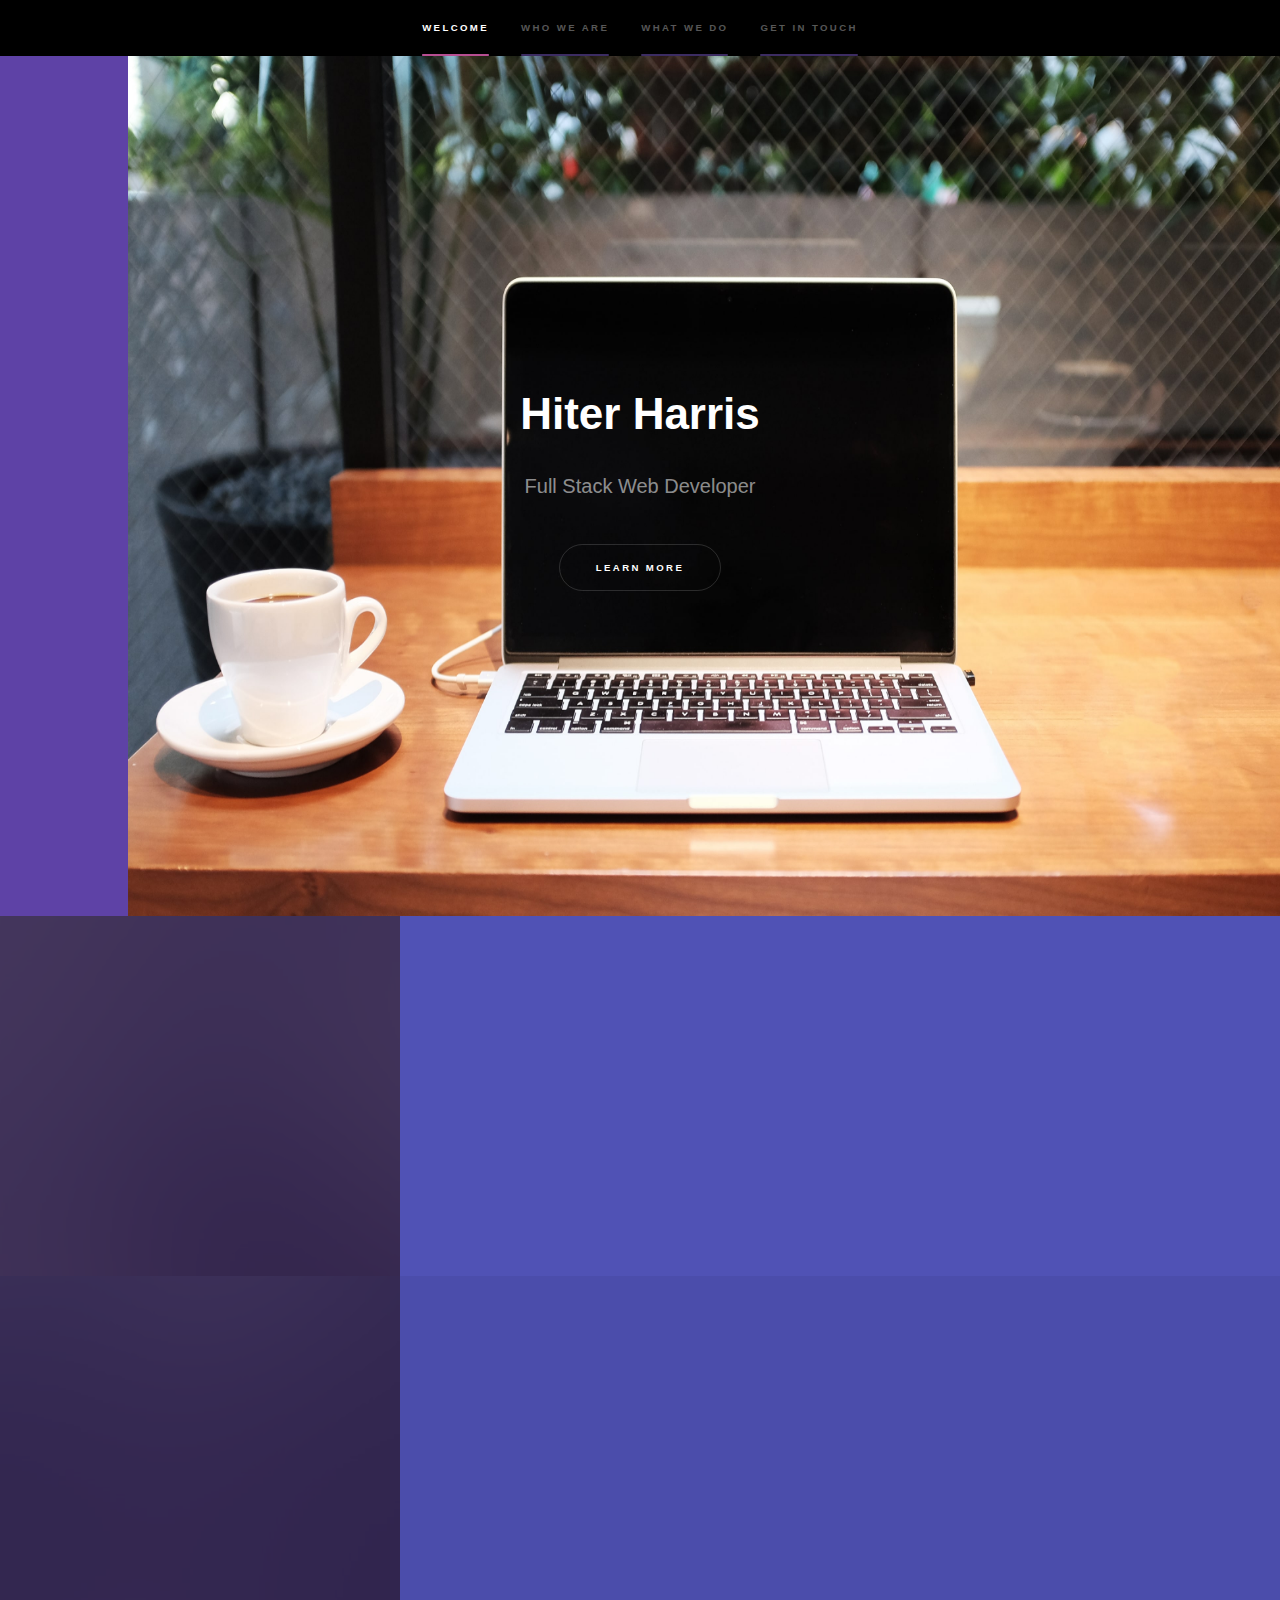
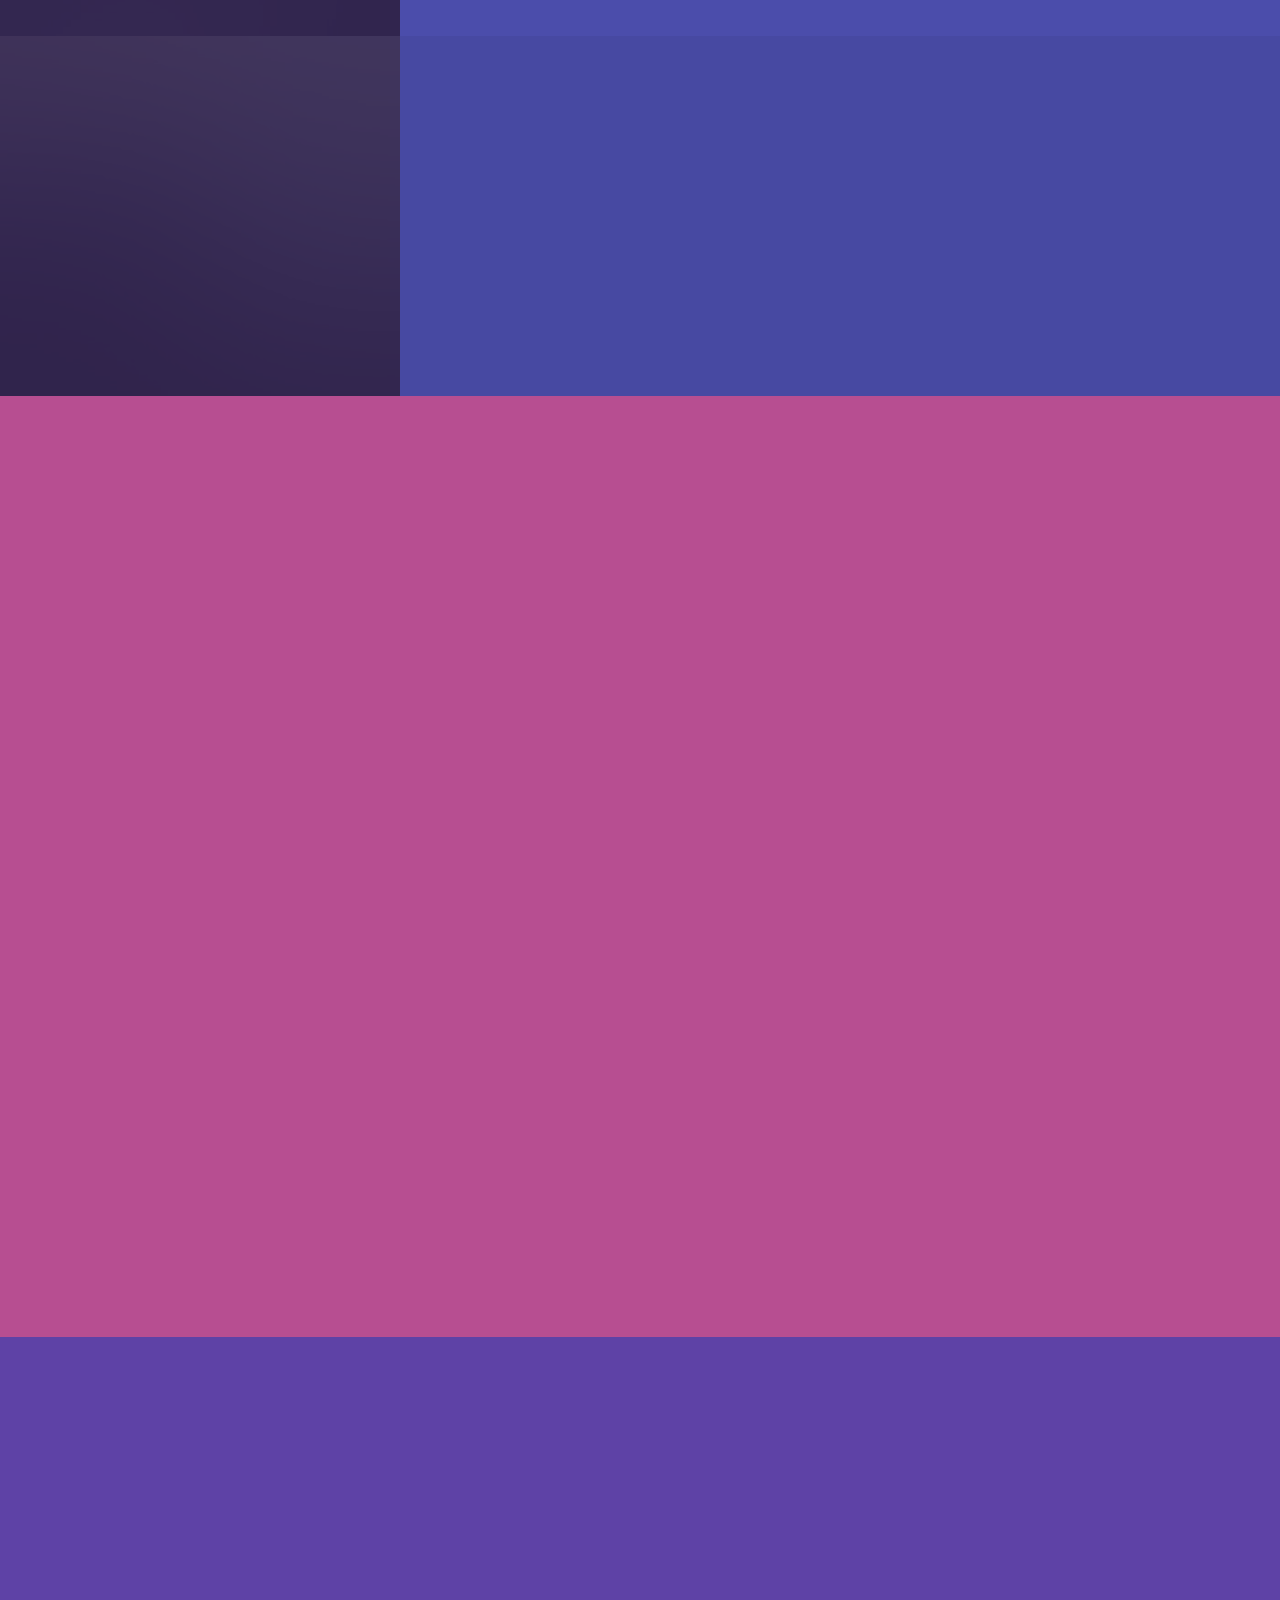
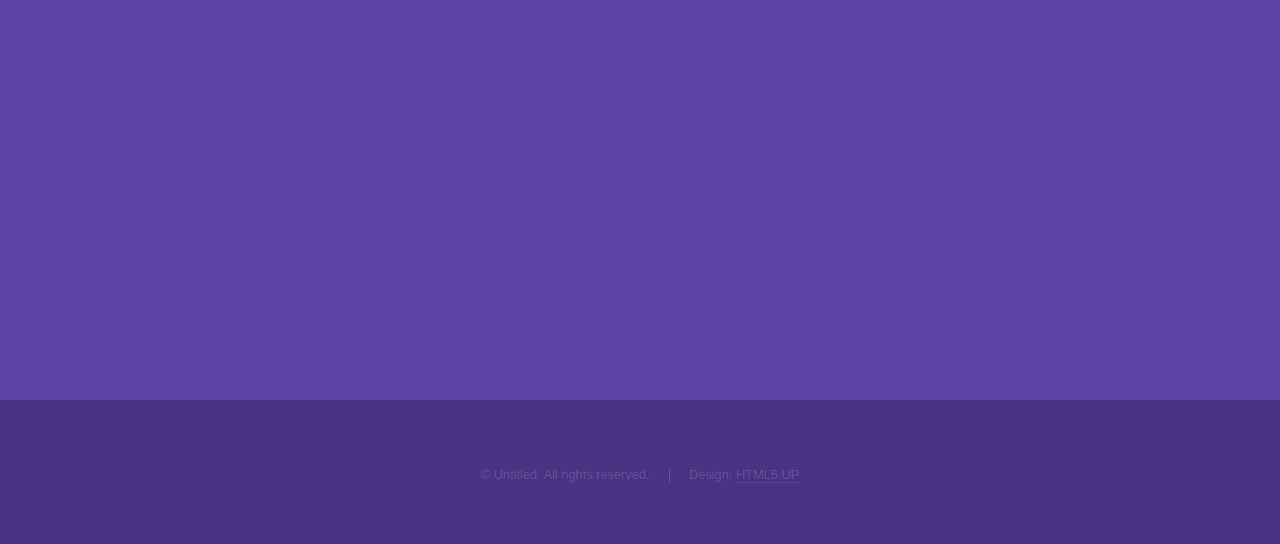
==== index.html @ fd7febf9 "hero section" ====
<!DOCTYPE HTML>
<html>
	<head>
		<title>Hiter Harris | Full Stack Developer</title>
		<meta charset="utf-8" />
		<meta name="viewport" content="width=device-width, initial-scale=1, user-scalable=no" />
		<link rel="stylesheet" href="assets/css/main.css" />
		<noscript><link rel="stylesheet" href="assets/css/noscript.css" /></noscript>
	</head>
	<body class="is-preload">

		<!-- Sidebar -->
			<section id="sidebar">
				<div class="inner">
					<nav>
						<ul>
							<li><a href="#intro">Welcome</a></li>
							<li><a href="#one">Who we are</a></li>
							<li><a href="#two">What we do</a></li>
							<li><a href="#three">Get in touch</a></li>
						</ul>
					</nav>
				</div>
			</section>

		<!-- Wrapper -->
			<div id="wrapper">

				<!-- Intro -->
					<section id="intro" class="wrapper style1 fullscreen fade-up">
						<div class="inner">
							<h1>Hiter Harris</h1>
							<p>Full Stack Web Developer</p>
							<ul class="actions">
								<li><a href="#one" class="button scrolly">Learn more</a></li>
							</ul>
						</div>
					</section>

				<!-- One -->
					<section id="one" class="wrapper style2 spotlights">
						<section>
							<a href="#" class="image"><img src="images/pic01.jpg" alt="" data-position="center center" /></a>
							<div class="content">
								<div class="inner">
									<h2>Sed ipsum dolor</h2>
									<p>Phasellus convallis elit id ullamcorper pulvinar. Duis aliquam turpis mauris, eu ultricies erat malesuada quis. Aliquam dapibus.</p>
									<ul class="actions">
										<li><a href="generic.html" class="button">Learn more</a></li>
									</ul>
								</div>
							</div>
						</section>
						<section>
							<a href="#" class="image"><img src="images/pic02.jpg" alt="" data-position="top center" /></a>
							<div class="content">
								<div class="inner">
									<h2>Feugiat consequat</h2>
									<p>Phasellus convallis elit id ullamcorper pulvinar. Duis aliquam turpis mauris, eu ultricies erat malesuada quis. Aliquam dapibus.</p>
									<ul class="actions">
										<li><a href="generic.html" class="button">Learn more</a></li>
									</ul>
								</div>
							</div>
						</section>
						<section>
							<a href="#" class="image"><img src="images/pic03.jpg" alt="" data-position="25% 25%" /></a>
							<div class="content">
								<div class="inner">
									<h2>Ultricies aliquam</h2>
									<p>Phasellus convallis elit id ullamcorper pulvinar. Duis aliquam turpis mauris, eu ultricies erat malesuada quis. Aliquam dapibus.</p>
									<ul class="actions">
										<li><a href="generic.html" class="button">Learn more</a></li>
									</ul>
								</div>
							</div>
						</section>
					</section>

				<!-- Two -->
					<section id="two" class="wrapper style3 fade-up">
						<div class="inner">
							<h2>What we do</h2>
							<p>Phasellus convallis elit id ullamcorper pulvinar. Duis aliquam turpis mauris, eu ultricies erat malesuada quis. Aliquam dapibus, lacus eget hendrerit bibendum, urna est aliquam sem, sit amet imperdiet est velit quis lorem.</p>
							<div class="features">
								<section>
									<span class="icon solid major fa-code"></span>
									<h3>Lorem ipsum amet</h3>
									<p>Phasellus convallis elit id ullam corper amet et pulvinar. Duis aliquam turpis mauris, sed ultricies erat dapibus.</p>
								</section>
								<section>
									<span class="icon solid major fa-lock"></span>
									<h3>Aliquam sed nullam</h3>
									<p>Phasellus convallis elit id ullam corper amet et pulvinar. Duis aliquam turpis mauris, sed ultricies erat dapibus.</p>
								</section>
								<section>
									<span class="icon solid major fa-cog"></span>
									<h3>Sed erat ullam corper</h3>
									<p>Phasellus convallis elit id ullam corper amet et pulvinar. Duis aliquam turpis mauris, sed ultricies erat dapibus.</p>
								</section>
								<section>
									<span class="icon solid major fa-desktop"></span>
									<h3>Veroeros quis lorem</h3>
									<p>Phasellus convallis elit id ullam corper amet et pulvinar. Duis aliquam turpis mauris, sed ultricies erat dapibus.</p>
								</section>
								<section>
									<span class="icon solid major fa-link"></span>
									<h3>Urna quis bibendum</h3>
									<p>Phasellus convallis elit id ullam corper amet et pulvinar. Duis aliquam turpis mauris, sed ultricies erat dapibus.</p>
								</section>
								<section>
									<span class="icon major fa-gem"></span>
									<h3>Aliquam urna dapibus</h3>
									<p>Phasellus convallis elit id ullam corper amet et pulvinar. Duis aliquam turpis mauris, sed ultricies erat dapibus.</p>
								</section>
							</div>
							<ul class="actions">
								<li><a href="generic.html" class="button">Learn more</a></li>
							</ul>
						</div>
					</section>

				<!-- Three -->
					<section id="three" class="wrapper style1 fade-up">
						<div class="inner">
							<h2>Get in touch</h2>
							<p>Phasellus convallis elit id ullamcorper pulvinar. Duis aliquam turpis mauris, eu ultricies erat malesuada quis. Aliquam dapibus, lacus eget hendrerit bibendum, urna est aliquam sem, sit amet imperdiet est velit quis lorem.</p>
							<div class="split style1">
								<section>
									<form method="post" action="#">
										<div class="fields">
											<div class="field half">
												<label for="name">Name</label>
												<input type="text" name="name" id="name" />
											</div>
											<div class="field half">
												<label for="email">Email</label>
												<input type="text" name="email" id="email" />
											</div>
											<div class="field">
												<label for="message">Message</label>
												<textarea name="message" id="message" rows="5"></textarea>
											</div>
										</div>
										<ul class="actions">
											<li><a href="" class="button submit">Send Message</a></li>
										</ul>
									</form>
								</section>
								<section>
									<ul class="contact">
										<li>
											<h3>Address</h3>
											<span>12345 Somewhere Road #654<br />
											Nashville, TN 00000-0000<br />
											USA</span>
										</li>
										<li>
											<h3>Email</h3>
											<a href="#">user@untitled.tld</a>
										</li>
										<li>
											<h3>Phone</h3>
											<span>(000) 000-0000</span>
										</li>
										<li>
											<h3>Social</h3>
											<ul class="icons">
												<li><a href="#" class="icon brands fa-twitter"><span class="label">Twitter</span></a></li>
												<li><a href="#" class="icon brands fa-facebook-f"><span class="label">Facebook</span></a></li>
												<li><a href="#" class="icon brands fa-github"><span class="label">GitHub</span></a></li>
												<li><a href="#" class="icon brands fa-instagram"><span class="label">Instagram</span></a></li>
												<li><a href="#" class="icon brands fa-linkedin-in"><span class="label">LinkedIn</span></a></li>
											</ul>
										</li>
									</ul>
								</section>
							</div>
						</div>
					</section>

			</div>

		<!-- Footer -->
			<footer id="footer" class="wrapper style1-alt">
				<div class="inner">
					<ul class="menu">
						<li>&copy; Untitled. All rights reserved.</li><li>Design: <a href="http://html5up.net">HTML5 UP</a></li>
					</ul>
				</div>
			</footer>

		<!-- Scripts -->
			<script src="assets/js/jquery.min.js"></script>
			<script src="assets/js/jquery.scrollex.min.js"></script>
			<script src="assets/js/jquery.scrolly.min.js"></script>
			<script src="assets/js/browser.min.js"></script>
			<script src="assets/js/breakpoints.min.js"></script>
			<script src="assets/js/util.js"></script>
			<script src="assets/js/main.js"></script>

	</body>
</html>
---- assets/css/main.css ----
@charset "UTF-8";
@import 'fontawesome-all.min.css';
html, body, div, span, applet, object,
iframe, h1, h2, h3, h4, h5, h6, p, blockquote,
pre, a, abbr, acronym, address, big, cite,
code, del, dfn, em, img, ins, kbd, q, s, samp,
small, strike, strong, sub, sup, tt, var, b,
u, i, center, dl, dt, dd, ol, ul, li, fieldset,
form, label, legend, table, caption, tbody,
tfoot, thead, tr, th, td, article, aside,
canvas, details, embed, figure, figcaption,
footer, header, hgroup, menu, nav, output, ruby,
section, summary, time, mark, audio, video {
  margin: 0;
  padding: 0;
  border: 0;
  font-size: 100%;
  font: inherit;
  vertical-align: baseline;
}

article, aside, details, figcaption, figure,
footer, header, hgroup, menu, nav, section {
  display: block;
}

body {
  line-height: 1;
}

ol, ul {
  list-style: none;
}

blockquote, q {
  quotes: none;
}
blockquote:before, blockquote:after, q:before, q:after {
  content: "";
  content: none;
}

table {
  border-collapse: collapse;
  border-spacing: 0;
}

body {
  -webkit-text-size-adjust: none;
}

mark {
  background-color: transparent;
  color: inherit;
}

input::-moz-focus-inner {
  border: 0;
  padding: 0;
}

input, select, textarea {
  -moz-appearance: none;
  -webkit-appearance: none;
  -ms-appearance: none;
  appearance: none;
}

/* Basic */
@-ms-viewport {
  width: device-width;
}
body {
  -ms-overflow-style: scrollbar;
}

@media screen and (max-width: 480px) {
  html, body {
    min-width: 320px;
  }
}
html {
  box-sizing: border-box;
}

*, *:before, *:after {
  box-sizing: inherit;
}

body {
  background: #312450;
}
body.is-preload *, body.is-preload *:before, body.is-preload *:after {
  -moz-animation: none !important;
  -webkit-animation: none !important;
  -ms-animation: none !important;
  animation: none !important;
  -moz-transition: none !important;
  -webkit-transition: none !important;
  -ms-transition: none !important;
  transition: none !important;
}

/* Type */
body, input, select, textarea {
  color: rgba(255, 255, 255, 0.55);
  font-family: Arial, Helvetica, sans-serif;
  font-size: 16.5pt;
  font-weight: normal;
  line-height: 1.75;
}
@media screen and (max-width: 1680px) {
  body, input, select, textarea {
    font-size: 13pt;
  }
}
@media screen and (max-width: 1280px) {
  body, input, select, textarea {
    font-size: 12pt;
  }
}
@media screen and (max-width: 360px) {
  body, input, select, textarea {
    font-size: 11pt;
  }
}

a {
  -moz-transition: color 0.2s ease, border-bottom-color 0.2s ease;
  -webkit-transition: color 0.2s ease, border-bottom-color 0.2s ease;
  -ms-transition: color 0.2s ease, border-bottom-color 0.2s ease;
  transition: color 0.2s ease, border-bottom-color 0.2s ease;
  border-bottom: dotted 1px rgba(255, 255, 255, 0.35);
  color: inherit;
  text-decoration: none;
}
a:hover {
  border-bottom-color: transparent;
  color: #ffffff;
}

strong, b {
  color: #ffffff;
  font-weight: bold;
}

em, i {
  font-style: italic;
}

p {
  margin: 0 0 2em 0;
}

h1, h2, h3, h4, h5, h6 {
  color: #ffffff;
  font-weight: bold;
  line-height: 1.5;
  margin: 0 0 0.5em 0;
}
h1 a, h2 a, h3 a, h4 a, h5 a, h6 a {
  color: inherit;
  text-decoration: none;
}

h1 {
  font-size: 2.75em;
}
h1.major {
  margin: 0 0 1.3em 0;
  position: relative;
  padding-bottom: 0.35em;
}
h1.major:after {
  background-image: -moz-linear-gradient(to right, #5e42a6, #b74e91);
  background-image: -webkit-linear-gradient(to right, #5e42a6, #b74e91);
  background-image: -ms-linear-gradient(to right, #5e42a6, #b74e91);
  background-image: linear-gradient(to right, #5e42a6, #b74e91);
  -moz-transition: max-width 0.2s ease;
  -webkit-transition: max-width 0.2s ease;
  -ms-transition: max-width 0.2s ease;
  transition: max-width 0.2s ease;
  border-radius: 0.2em;
  bottom: 0;
  content: "";
  height: 0.05em;
  position: absolute;
  right: 0;
  width: 100%;
}

h2 {
  font-size: 1.75em;
}

h3 {
  font-size: 1.1em;
}

h4 {
  font-size: 1em;
}

h5 {
  font-size: 0.8em;
}

h6 {
  font-size: 0.6em;
}

@media screen and (max-width: 736px) {
  h1 {
    font-size: 2em;
  }

  h2 {
    font-size: 1.25em;
  }

  h3 {
    font-size: 1em;
  }

  h4 {
    font-size: 0.8em;
  }

  h5 {
    font-size: 0.6em;
  }

  h6 {
    font-size: 0.6em;
  }
}
sub {
  font-size: 0.8em;
  position: relative;
  top: 0.5em;
}

sup {
  font-size: 0.8em;
  position: relative;
  top: -0.5em;
}

blockquote {
  border-left: solid 4px rgba(255, 255, 255, 0.15);
  font-style: italic;
  margin: 0 0 2em 0;
  padding: 0.5em 0 0.5em 2em;
}

code {
  background: rgba(255, 255, 255, 0.05);
  border-radius: 0.25em;
  border: solid 1px rgba(255, 255, 255, 0.15);
  font-family: "Courier New", monospace;
  font-size: 0.9em;
  margin: 0 0.25em;
  padding: 0.25em 0.65em;
}

pre {
  -webkit-overflow-scrolling: touch;
  font-family: "Courier New", monospace;
  font-size: 0.9em;
  margin: 0 0 2em 0;
}
pre code {
  display: block;
  line-height: 1.75em;
  padding: 1em 1.5em;
  overflow-x: auto;
}

hr {
  border: 0;
  border-bottom: solid 1px rgba(255, 255, 255, 0.15);
  margin: 2em 0;
}
hr.major {
  margin: 3em 0;
}

.align-left {
  text-align: left;
}

.align-center {
  text-align: center;
}

.align-right {
  text-align: right;
}

/* Row */
.row {
  display: flex;
  flex-wrap: wrap;
  box-sizing: border-box;
  align-items: stretch;
}
.row > * {
  box-sizing: border-box;
}
.row.gtr-uniform > * > :last-child {
  margin-bottom: 0;
}
.row.aln-left {
  justify-content: flex-start;
}
.row.aln-center {
  justify-content: center;
}
.row.aln-right {
  justify-content: flex-end;
}
.row.aln-top {
  align-items: flex-start;
}
.row.aln-middle {
  align-items: center;
}
.row.aln-bottom {
  align-items: flex-end;
}
.row > .imp {
  order: -1;
}
.row > .col-1 {
  width: 8.3333333333%;
}
.row > .off-1 {
  margin-left: 8.3333333333%;
}
.row > .col-2 {
  width: 16.6666666667%;
}
.row > .off-2 {
  margin-left: 16.6666666667%;
}
.row > .col-3 {
  width: 25%;
}
.row > .off-3 {
  margin-left: 25%;
}
.row > .col-4 {
  width: 33.3333333333%;
}
.row > .off-4 {
  margin-left: 33.3333333333%;
}
.row > .col-5 {
  width: 41.6666666667%;
}
.row > .off-5 {
  margin-left: 41.6666666667%;
}
.row > .col-6 {
  width: 50%;
}
.row > .off-6 {
  margin-left: 50%;
}
.row > .col-7 {
  width: 58.3333333333%;
}
.row > .off-7 {
  margin-left: 58.3333333333%;
}
.row > .col-8 {
  width: 66.6666666667%;
}
.row > .off-8 {
  margin-left: 66.6666666667%;
}
.row > .col-9 {
  width: 75%;
}
.row > .off-9 {
  margin-left: 75%;
}
.row > .col-10 {
  width: 83.3333333333%;
}
.row > .off-10 {
  margin-left: 83.3333333333%;
}
.row > .col-11 {
  width: 91.6666666667%;
}
.row > .off-11 {
  margin-left: 91.6666666667%;
}
.row > .col-12 {
  width: 100%;
}
.row > .off-12 {
  margin-left: 100%;
}
.row.gtr-0 {
  margin-top: 0;
  margin-left: 0em;
}
.row.gtr-0 > * {
  padding: 0 0 0 0em;
}
.row.gtr-0.gtr-uniform {
  margin-top: 0em;
}
.row.gtr-0.gtr-uniform > * {
  padding-top: 0em;
}
.row.gtr-25 {
  margin-top: 0;
  margin-left: -0.375em;
}
.row.gtr-25 > * {
  padding: 0 0 0 0.375em;
}
.row.gtr-25.gtr-uniform {
  margin-top: -0.375em;
}
.row.gtr-25.gtr-uniform > * {
  padding-top: 0.375em;
}
.row.gtr-50 {
  margin-top: 0;
  margin-left: -0.75em;
}
.row.gtr-50 > * {
  padding: 0 0 0 0.75em;
}
.row.gtr-50.gtr-uniform {
  margin-top: -0.75em;
}
.row.gtr-50.gtr-uniform > * {
  padding-top: 0.75em;
}
.row {
  margin-top: 0;
  margin-left: -1.5em;
}
.row > * {
  padding: 0 0 0 1.5em;
}
.row.gtr-uniform {
  margin-top: -1.5em;
}
.row.gtr-uniform > * {
  padding-top: 1.5em;
}
.row.gtr-150 {
  margin-top: 0;
  margin-left: -2.25em;
}
.row.gtr-150 > * {
  padding: 0 0 0 2.25em;
}
.row.gtr-150.gtr-uniform {
  margin-top: -2.25em;
}
.row.gtr-150.gtr-uniform > * {
  padding-top: 2.25em;
}
.row.gtr-200 {
  margin-top: 0;
  margin-left: -3em;
}
.row.gtr-200 > * {
  padding: 0 0 0 3em;
}
.row.gtr-200.gtr-uniform {
  margin-top: -3em;
}
.row.gtr-200.gtr-uniform > * {
  padding-top: 3em;
}
@media screen and (max-width: 1680px) {
  .row {
    display: flex;
    flex-wrap: wrap;
    box-sizing: border-box;
    align-items: stretch;
  }
  .row > * {
    box-sizing: border-box;
  }
  .row.gtr-uniform > * > :last-child {
    margin-bottom: 0;
  }
  .row.aln-left {
    justify-content: flex-start;
  }
  .row.aln-center {
    justify-content: center;
  }
  .row.aln-right {
    justify-content: flex-end;
  }
  .row.aln-top {
    align-items: flex-start;
  }
  .row.aln-middle {
    align-items: center;
  }
  .row.aln-bottom {
    align-items: flex-end;
  }
  .row > .imp-xlarge {
    order: -1;
  }
  .row > .col-1-xlarge {
    width: 8.3333333333%;
  }
  .row > .off-1-xlarge {
    margin-left: 8.3333333333%;
  }
  .row > .col-2-xlarge {
    width: 16.6666666667%;
  }
  .row > .off-2-xlarge {
    margin-left: 16.6666666667%;
  }
  .row > .col-3-xlarge {
    width: 25%;
  }
  .row > .off-3-xlarge {
    margin-left: 25%;
  }
  .row > .col-4-xlarge {
    width: 33.3333333333%;
  }
  .row > .off-4-xlarge {
    margin-left: 33.3333333333%;
  }
  .row > .col-5-xlarge {
    width: 41.6666666667%;
  }
  .row > .off-5-xlarge {
    margin-left: 41.6666666667%;
  }
  .row > .col-6-xlarge {
    width: 50%;
  }
  .row > .off-6-xlarge {
    margin-left: 50%;
  }
  .row > .col-7-xlarge {
    width: 58.3333333333%;
  }
  .row > .off-7-xlarge {
    margin-left: 58.3333333333%;
  }
  .row > .col-8-xlarge {
    width: 66.6666666667%;
  }
  .row > .off-8-xlarge {
    margin-left: 66.6666666667%;
  }
  .row > .col-9-xlarge {
    width: 75%;
  }
  .row > .off-9-xlarge {
    margin-left: 75%;
  }
  .row > .col-10-xlarge {
    width: 83.3333333333%;
  }
  .row > .off-10-xlarge {
    margin-left: 83.3333333333%;
  }
  .row > .col-11-xlarge {
    width: 91.6666666667%;
  }
  .row > .off-11-xlarge {
    margin-left: 91.6666666667%;
  }
  .row > .col-12-xlarge {
    width: 100%;
  }
  .row > .off-12-xlarge {
    margin-left: 100%;
  }
  .row.gtr-0 {
    margin-top: 0;
    margin-left: 0em;
  }
  .row.gtr-0 > * {
    padding: 0 0 0 0em;
  }
  .row.gtr-0.gtr-uniform {
    margin-top: 0em;
  }
  .row.gtr-0.gtr-uniform > * {
    padding-top: 0em;
  }
  .row.gtr-25 {
    margin-top: 0;
    margin-left: -0.375em;
  }
  .row.gtr-25 > * {
    padding: 0 0 0 0.375em;
  }
  .row.gtr-25.gtr-uniform {
    margin-top: -0.375em;
  }
  .row.gtr-25.gtr-uniform > * {
    padding-top: 0.375em;
  }
  .row.gtr-50 {
    margin-top: 0;
    margin-left: -0.75em;
  }
  .row.gtr-50 > * {
    padding: 0 0 0 0.75em;
  }
  .row.gtr-50.gtr-uniform {
    margin-top: -0.75em;
  }
  .row.gtr-50.gtr-uniform > * {
    padding-top: 0.75em;
  }
  .row {
    margin-top: 0;
    margin-left: -1.5em;
  }
  .row > * {
    padding: 0 0 0 1.5em;
  }
  .row.gtr-uniform {
    margin-top: -1.5em;
  }
  .row.gtr-uniform > * {
    padding-top: 1.5em;
  }
  .row.gtr-150 {
    margin-top: 0;
    margin-left: -2.25em;
  }
  .row.gtr-150 > * {
    padding: 0 0 0 2.25em;
  }
  .row.gtr-150.gtr-uniform {
    margin-top: -2.25em;
  }
  .row.gtr-150.gtr-uniform > * {
    padding-top: 2.25em;
  }
  .row.gtr-200 {
    margin-top: 0;
    margin-left: -3em;
  }
  .row.gtr-200 > * {
    padding: 0 0 0 3em;
  }
  .row.gtr-200.gtr-uniform {
    margin-top: -3em;
  }
  .row.gtr-200.gtr-uniform > * {
    padding-top: 3em;
  }
}
@media screen and (max-width: 1280px) {
  .row {
    display: flex;
    flex-wrap: wrap;
    box-sizing: border-box;
    align-items: stretch;
  }
  .row > * {
    box-sizing: border-box;
  }
  .row.gtr-uniform > * > :last-child {
    margin-bottom: 0;
  }
  .row.aln-left {
    justify-content: flex-start;
  }
  .row.aln-center {
    justify-content: center;
  }
  .row.aln-right {
    justify-content: flex-end;
  }
  .row.aln-top {
    align-items: flex-start;
  }
  .row.aln-middle {
    align-items: center;
  }
  .row.aln-bottom {
    align-items: flex-end;
  }
  .row > .imp-large {
    order: -1;
  }
  .row > .col-1-large {
    width: 8.3333333333%;
  }
  .row > .off-1-large {
    margin-left: 8.3333333333%;
  }
  .row > .col-2-large {
    width: 16.6666666667%;
  }
  .row > .off-2-large {
    margin-left: 16.6666666667%;
  }
  .row > .col-3-large {
    width: 25%;
  }
  .row > .off-3-large {
    margin-left: 25%;
  }
  .row > .col-4-large {
    width: 33.3333333333%;
  }
  .row > .off-4-large {
    margin-left: 33.3333333333%;
  }
  .row > .col-5-large {
    width: 41.6666666667%;
  }
  .row > .off-5-large {
    margin-left: 41.6666666667%;
  }
  .row > .col-6-large {
    width: 50%;
  }
  .row > .off-6-large {
    margin-left: 50%;
  }
  .row > .col-7-large {
    width: 58.3333333333%;
  }
  .row > .off-7-large {
    margin-left: 58.3333333333%;
  }
  .row > .col-8-large {
    width: 66.6666666667%;
  }
  .row > .off-8-large {
    margin-left: 66.6666666667%;
  }
  .row > .col-9-large {
    width: 75%;
  }
  .row > .off-9-large {
    margin-left: 75%;
  }
  .row > .col-10-large {
    width: 83.3333333333%;
  }
  .row > .off-10-large {
    margin-left: 83.3333333333%;
  }
  .row > .col-11-large {
    width: 91.6666666667%;
  }
  .row > .off-11-large {
    margin-left: 91.6666666667%;
  }
  .row > .col-12-large {
    width: 100%;
  }
  .row > .off-12-large {
    margin-left: 100%;
  }
  .row.gtr-0 {
    margin-top: 0;
    margin-left: 0em;
  }
  .row.gtr-0 > * {
    padding: 0 0 0 0em;
  }
  .row.gtr-0.gtr-uniform {
    margin-top: 0em;
  }
  .row.gtr-0.gtr-uniform > * {
    padding-top: 0em;
  }
  .row.gtr-25 {
    margin-top: 0;
    margin-left: -0.375em;
  }
  .row.gtr-25 > * {
    padding: 0 0 0 0.375em;
  }
  .row.gtr-25.gtr-uniform {
    margin-top: -0.375em;
  }
  .row.gtr-25.gtr-uniform > * {
    padding-top: 0.375em;
  }
  .row.gtr-50 {
    margin-top: 0;
    margin-left: -0.75em;
  }
  .row.gtr-50 > * {
    padding: 0 0 0 0.75em;
  }
  .row.gtr-50.gtr-uniform {
    margin-top: -0.75em;
  }
  .row.gtr-50.gtr-uniform > * {
    padding-top: 0.75em;
  }
  .row {
    margin-top: 0;
    margin-left: -1.5em;
  }
  .row > * {
    padding: 0 0 0 1.5em;
  }
  .row.gtr-uniform {
    margin-top: -1.5em;
  }
  .row.gtr-uniform > * {
    padding-top: 1.5em;
  }
  .row.gtr-150 {
    margin-top: 0;
    margin-left: -2.25em;
  }
  .row.gtr-150 > * {
    padding: 0 0 0 2.25em;
  }
  .row.gtr-150.gtr-uniform {
    margin-top: -2.25em;
  }
  .row.gtr-150.gtr-uniform > * {
    padding-top: 2.25em;
  }
  .row.gtr-200 {
    margin-top: 0;
    margin-left: -3em;
  }
  .row.gtr-200 > * {
    padding: 0 0 0 3em;
  }
  .row.gtr-200.gtr-uniform {
    margin-top: -3em;
  }
  .row.gtr-200.gtr-uniform > * {
    padding-top: 3em;
  }
}
@media screen and (max-width: 980px) {
  .row {
    display: flex;
    flex-wrap: wrap;
    box-sizing: border-box;
    align-items: stretch;
  }
  .row > * {
    box-sizing: border-box;
  }
  .row.gtr-uniform > * > :last-child {
    margin-bottom: 0;
  }
  .row.aln-left {
    justify-content: flex-start;
  }
  .row.aln-center {
    justify-content: center;
  }
  .row.aln-right {
    justify-content: flex-end;
  }
  .row.aln-top {
    align-items: flex-start;
  }
  .row.aln-middle {
    align-items: center;
  }
  .row.aln-bottom {
    align-items: flex-end;
  }
  .row > .imp-medium {
    order: -1;
  }
  .row > .col-1-medium {
    width: 8.3333333333%;
  }
  .row > .off-1-medium {
    margin-left: 8.3333333333%;
  }
  .row > .col-2-medium {
    width: 16.6666666667%;
  }
  .row > .off-2-medium {
    margin-left: 16.6666666667%;
  }
  .row > .col-3-medium {
    width: 25%;
  }
  .row > .off-3-medium {
    margin-left: 25%;
  }
  .row > .col-4-medium {
    width: 33.3333333333%;
  }
  .row > .off-4-medium {
    margin-left: 33.3333333333%;
  }
  .row > .col-5-medium {
    width: 41.6666666667%;
  }
  .row > .off-5-medium {
    margin-left: 41.6666666667%;
  }
  .row > .col-6-medium {
    width: 50%;
  }
  .row > .off-6-medium {
    margin-left: 50%;
  }
  .row > .col-7-medium {
    width: 58.3333333333%;
  }
  .row > .off-7-medium {
    margin-left: 58.3333333333%;
  }
  .row > .col-8-medium {
    width: 66.6666666667%;
  }
  .row > .off-8-medium {
    margin-left: 66.6666666667%;
  }
  .row > .col-9-medium {
    width: 75%;
  }
  .row > .off-9-medium {
    margin-left: 75%;
  }
  .row > .col-10-medium {
    width: 83.3333333333%;
  }
  .row > .off-10-medium {
    margin-left: 83.3333333333%;
  }
  .row > .col-11-medium {
    width: 91.6666666667%;
  }
  .row > .off-11-medium {
    margin-left: 91.6666666667%;
  }
  .row > .col-12-medium {
    width: 100%;
  }
  .row > .off-12-medium {
    margin-left: 100%;
  }
  .row.gtr-0 {
    margin-top: 0;
    margin-left: 0em;
  }
  .row.gtr-0 > * {
    padding: 0 0 0 0em;
  }
  .row.gtr-0.gtr-uniform {
    margin-top: 0em;
  }
  .row.gtr-0.gtr-uniform > * {
    padding-top: 0em;
  }
  .row.gtr-25 {
    margin-top: 0;
    margin-left: -0.375em;
  }
  .row.gtr-25 > * {
    padding: 0 0 0 0.375em;
  }
  .row.gtr-25.gtr-uniform {
    margin-top: -0.375em;
  }
  .row.gtr-25.gtr-uniform > * {
    padding-top: 0.375em;
  }
  .row.gtr-50 {
    margin-top: 0;
    margin-left: -0.75em;
  }
  .row.gtr-50 > * {
    padding: 0 0 0 0.75em;
  }
  .row.gtr-50.gtr-uniform {
    margin-top: -0.75em;
  }
  .row.gtr-50.gtr-uniform > * {
    padding-top: 0.75em;
  }
  .row {
    margin-top: 0;
    margin-left: -1.5em;
  }
  .row > * {
    padding: 0 0 0 1.5em;
  }
  .row.gtr-uniform {
    margin-top: -1.5em;
  }
  .row.gtr-uniform > * {
    padding-top: 1.5em;
  }
  .row.gtr-150 {
    margin-top: 0;
    margin-left: -2.25em;
  }
  .row.gtr-150 > * {
    padding: 0 0 0 2.25em;
  }
  .row.gtr-150.gtr-uniform {
    margin-top: -2.25em;
  }
  .row.gtr-150.gtr-uniform > * {
    padding-top: 2.25em;
  }
  .row.gtr-200 {
    margin-top: 0;
    margin-left: -3em;
  }
  .row.gtr-200 > * {
    padding: 0 0 0 3em;
  }
  .row.gtr-200.gtr-uniform {
    margin-top: -3em;
  }
  .row.gtr-200.gtr-uniform > * {
    padding-top: 3em;
  }
}
@media screen and (max-width: 736px) {
  .row {
    display: flex;
    flex-wrap: wrap;
    box-sizing: border-box;
    align-items: stretch;
  }
  .row > * {
    box-sizing: border-box;
  }
  .row.gtr-uniform > * > :last-child {
    margin-bottom: 0;
  }
  .row.aln-left {
    justify-content: flex-start;
  }
  .row.aln-center {
    justify-content: center;
  }
  .row.aln-right {
    justify-content: flex-end;
  }
  .row.aln-top {
    align-items: flex-start;
  }
  .row.aln-middle {
    align-items: center;
  }
  .row.aln-bottom {
    align-items: flex-end;
  }
  .row > .imp-small {
    order: -1;
  }
  .row > .col-1-small {
    width: 8.3333333333%;
  }
  .row > .off-1-small {
    margin-left: 8.3333333333%;
  }
  .row > .col-2-small {
    width: 16.6666666667%;
  }
  .row > .off-2-small {
    margin-left: 16.6666666667%;
  }
  .row > .col-3-small {
    width: 25%;
  }
  .row > .off-3-small {
    margin-left: 25%;
  }
  .row > .col-4-small {
    width: 33.3333333333%;
  }
  .row > .off-4-small {
    margin-left: 33.3333333333%;
  }
  .row > .col-5-small {
    width: 41.6666666667%;
  }
  .row > .off-5-small {
    margin-left: 41.6666666667%;
  }
  .row > .col-6-small {
    width: 50%;
  }
  .row > .off-6-small {
    margin-left: 50%;
  }
  .row > .col-7-small {
    width: 58.3333333333%;
  }
  .row > .off-7-small {
    margin-left: 58.3333333333%;
  }
  .row > .col-8-small {
    width: 66.6666666667%;
  }
  .row > .off-8-small {
    margin-left: 66.6666666667%;
  }
  .row > .col-9-small {
    width: 75%;
  }
  .row > .off-9-small {
    margin-left: 75%;
  }
  .row > .col-10-small {
    width: 83.3333333333%;
  }
  .row > .off-10-small {
    margin-left: 83.3333333333%;
  }
  .row > .col-11-small {
    width: 91.6666666667%;
  }
  .row > .off-11-small {
    margin-left: 91.6666666667%;
  }
  .row > .col-12-small {
    width: 100%;
  }
  .row > .off-12-small {
    margin-left: 100%;
  }
  .row.gtr-0 {
    margin-top: 0;
    margin-left: 0em;
  }
  .row.gtr-0 > * {
    padding: 0 0 0 0em;
  }
  .row.gtr-0.gtr-uniform {
    margin-top: 0em;
  }
  .row.gtr-0.gtr-uniform > * {
    padding-top: 0em;
  }
  .row.gtr-25 {
    margin-top: 0;
    margin-left: -0.375em;
  }
  .row.gtr-25 > * {
    padding: 0 0 0 0.375em;
  }
  .row.gtr-25.gtr-uniform {
    margin-top: -0.375em;
  }
  .row.gtr-25.gtr-uniform > * {
    padding-top: 0.375em;
  }
  .row.gtr-50 {
    margin-top: 0;
    margin-left: -0.75em;
  }
  .row.gtr-50 > * {
    padding: 0 0 0 0.75em;
  }
  .row.gtr-50.gtr-uniform {
    margin-top: -0.75em;
  }
  .row.gtr-50.gtr-uniform > * {
    padding-top: 0.75em;
  }
  .row {
    margin-top: 0;
    margin-left: -1.5em;
  }
  .row > * {
    padding: 0 0 0 1.5em;
  }
  .row.gtr-uniform {
    margin-top: -1.5em;
  }
  .row.gtr-uniform > * {
    padding-top: 1.5em;
  }
  .row.gtr-150 {
    margin-top: 0;
    margin-left: -2.25em;
  }
  .row.gtr-150 > * {
    padding: 0 0 0 2.25em;
  }
  .row.gtr-150.gtr-uniform {
    margin-top: -2.25em;
  }
  .row.gtr-150.gtr-uniform > * {
    padding-top: 2.25em;
  }
  .row.gtr-200 {
    margin-top: 0;
    margin-left: -3em;
  }
  .row.gtr-200 > * {
    padding: 0 0 0 3em;
  }
  .row.gtr-200.gtr-uniform {
    margin-top: -3em;
  }
  .row.gtr-200.gtr-uniform > * {
    padding-top: 3em;
  }
}
@media screen and (max-width: 480px) {
  .row {
    display: flex;
    flex-wrap: wrap;
    box-sizing: border-box;
    align-items: stretch;
  }
  .row > * {
    box-sizing: border-box;
  }
  .row.gtr-uniform > * > :last-child {
    margin-bottom: 0;
  }
  .row.aln-left {
    justify-content: flex-start;
  }
  .row.aln-center {
    justify-content: center;
  }
  .row.aln-right {
    justify-content: flex-end;
  }
  .row.aln-top {
    align-items: flex-start;
  }
  .row.aln-middle {
    align-items: center;
  }
  .row.aln-bottom {
    align-items: flex-end;
  }
  .row > .imp-xsmall {
    order: -1;
  }
  .row > .col-1-xsmall {
    width: 8.3333333333%;
  }
  .row > .off-1-xsmall {
    margin-left: 8.3333333333%;
  }
  .row > .col-2-xsmall {
    width: 16.6666666667%;
  }
  .row > .off-2-xsmall {
    margin-left: 16.6666666667%;
  }
  .row > .col-3-xsmall {
    width: 25%;
  }
  .row > .off-3-xsmall {
    margin-left: 25%;
  }
  .row > .col-4-xsmall {
    width: 33.3333333333%;
  }
  .row > .off-4-xsmall {
    margin-left: 33.3333333333%;
  }
  .row > .col-5-xsmall {
    width: 41.6666666667%;
  }
  .row > .off-5-xsmall {
    margin-left: 41.6666666667%;
  }
  .row > .col-6-xsmall {
    width: 50%;
  }
  .row > .off-6-xsmall {
    margin-left: 50%;
  }
  .row > .col-7-xsmall {
    width: 58.3333333333%;
  }
  .row > .off-7-xsmall {
    margin-left: 58.3333333333%;
  }
  .row > .col-8-xsmall {
    width: 66.6666666667%;
  }
  .row > .off-8-xsmall {
    margin-left: 66.6666666667%;
  }
  .row > .col-9-xsmall {
    width: 75%;
  }
  .row > .off-9-xsmall {
    margin-left: 75%;
  }
  .row > .col-10-xsmall {
    width: 83.3333333333%;
  }
  .row > .off-10-xsmall {
    margin-left: 83.3333333333%;
  }
  .row > .col-11-xsmall {
    width: 91.6666666667%;
  }
  .row > .off-11-xsmall {
    margin-left: 91.6666666667%;
  }
  .row > .col-12-xsmall {
    width: 100%;
  }
  .row > .off-12-xsmall {
    margin-left: 100%;
  }
  .row.gtr-0 {
    margin-top: 0;
    margin-left: 0em;
  }
  .row.gtr-0 > * {
    padding: 0 0 0 0em;
  }
  .row.gtr-0.gtr-uniform {
    margin-top: 0em;
  }
  .row.gtr-0.gtr-uniform > * {
    padding-top: 0em;
  }
  .row.gtr-25 {
    margin-top: 0;
    margin-left: -0.375em;
  }
  .row.gtr-25 > * {
    padding: 0 0 0 0.375em;
  }
  .row.gtr-25.gtr-uniform {
    margin-top: -0.375em;
  }
  .row.gtr-25.gtr-uniform > * {
    padding-top: 0.375em;
  }
  .row.gtr-50 {
    margin-top: 0;
    margin-left: -0.75em;
  }
  .row.gtr-50 > * {
    padding: 0 0 0 0.75em;
  }
  .row.gtr-50.gtr-uniform {
    margin-top: -0.75em;
  }
  .row.gtr-50.gtr-uniform > * {
    padding-top: 0.75em;
  }
  .row {
    margin-top: 0;
    margin-left: -1.5em;
  }
  .row > * {
    padding: 0 0 0 1.5em;
  }
  .row.gtr-uniform {
    margin-top: -1.5em;
  }
  .row.gtr-uniform > * {
    padding-top: 1.5em;
  }
  .row.gtr-150 {
    margin-top: 0;
    margin-left: -2.25em;
  }
  .row.gtr-150 > * {
    padding: 0 0 0 2.25em;
  }
  .row.gtr-150.gtr-uniform {
    margin-top: -2.25em;
  }
  .row.gtr-150.gtr-uniform > * {
    padding-top: 2.25em;
  }
  .row.gtr-200 {
    margin-top: 0;
    margin-left: -3em;
  }
  .row.gtr-200 > * {
    padding: 0 0 0 3em;
  }
  .row.gtr-200.gtr-uniform {
    margin-top: -3em;
  }
  .row.gtr-200.gtr-uniform > * {
    padding-top: 3em;
  }
}

/* Box */
.box {
  border-radius: 0.25em;
  border: solid 1px rgba(255, 255, 255, 0.15);
  margin-bottom: 2em;
  padding: 1.5em;
}
.box > :last-child,
.box > :last-child > :last-child,
.box > :last-child > :last-child > :last-child {
  margin-bottom: 0;
}
.box.alt {
  border: 0;
  border-radius: 0;
  padding: 0;
}

/* Button */
input[type=submit],
input[type=reset],
input[type=button],
button,
.button {
  -moz-appearance: none;
  -webkit-appearance: none;
  -ms-appearance: none;
  appearance: none;
  -moz-transition: border-color 0.2s ease;
  -webkit-transition: border-color 0.2s ease;
  -ms-transition: border-color 0.2s ease;
  transition: border-color 0.2s ease;
  background-color: transparent;
  border: solid 1px !important;
  border-color: rgba(255, 255, 255, 0.15) !important;
  border-radius: 3em;
  color: #ffffff !important;
  cursor: pointer;
  display: inline-block;
  font-size: 0.6em;
  font-weight: bold;
  height: calc(4.75em + 2px);
  letter-spacing: 0.25em;
  line-height: 4.75em;
  outline: 0;
  padding: 0 3.75em;
  position: relative;
  text-align: center;
  text-decoration: none;
  text-transform: uppercase;
  white-space: nowrap;
}
input[type=submit]:after,
input[type=reset]:after,
input[type=button]:after,
button:after,
.button:after {
  -moz-transform: scale(0.25);
  -webkit-transform: scale(0.25);
  -ms-transform: scale(0.25);
  transform: scale(0.25);
  pointer-events: none;
  -moz-transition: opacity 0.2s ease, -moz-transform 0.2s ease;
  -webkit-transition: opacity 0.2s ease, -webkit-transform 0.2s ease;
  -ms-transition: opacity 0.2s ease, -ms-transform 0.2s ease;
  transition: opacity 0.2s ease, transform 0.2s ease;
  background: #ffffff;
  border-radius: 3em;
  content: "";
  height: 100%;
  left: 0;
  opacity: 0;
  position: absolute;
  top: 0;
  width: 100%;
}
input[type=submit].icon:before,
input[type=reset].icon:before,
input[type=button].icon:before,
button.icon:before,
.button.icon:before {
  margin-right: 0.75em;
}
input[type=submit].fit,
input[type=reset].fit,
input[type=button].fit,
button.fit,
.button.fit {
  width: 100%;
}
input[type=submit].small,
input[type=reset].small,
input[type=button].small,
button.small,
.button.small {
  font-size: 0.4em;
}
input[type=submit].large,
input[type=reset].large,
input[type=button].large,
button.large,
.button.large {
  font-size: 0.8em;
}
input[type=submit].primary,
input[type=reset].primary,
input[type=button].primary,
button.primary,
.button.primary {
  background-color: #ffffff;
  color: #312450 !important;
}
input[type=submit].primary:after,
input[type=reset].primary:after,
input[type=button].primary:after,
button.primary:after,
.button.primary:after {
  display: none;
}
input[type=submit].disabled, input[type=submit]:disabled,
input[type=reset].disabled,
input[type=reset]:disabled,
input[type=button].disabled,
input[type=button]:disabled,
button.disabled,
button:disabled,
.button.disabled,
.button:disabled {
  cursor: default;
  opacity: 0.5;
  pointer-events: none;
}
input[type=submit]:hover,
input[type=reset]:hover,
input[type=button]:hover,
button:hover,
.button:hover {
  border-color: rgba(255, 255, 255, 0.55) !important;
}
input[type=submit]:hover:after,
input[type=reset]:hover:after,
input[type=button]:hover:after,
button:hover:after,
.button:hover:after {
  opacity: 0.05;
  -moz-transform: scale(1);
  -webkit-transform: scale(1);
  -ms-transform: scale(1);
  transform: scale(1);
}
input[type=submit]:hover:active,
input[type=reset]:hover:active,
input[type=button]:hover:active,
button:hover:active,
.button:hover:active {
  border-color: #ffffff !important;
}
input[type=submit]:hover:active:after,
input[type=reset]:hover:active:after,
input[type=button]:hover:active:after,
button:hover:active:after,
.button:hover:active:after {
  opacity: 0.1;
}

/* Features */
.features {
  display: -moz-flex;
  display: -webkit-flex;
  display: -ms-flex;
  display: flex;
  -moz-flex-wrap: wrap;
  -webkit-flex-wrap: wrap;
  -ms-flex-wrap: wrap;
  flex-wrap: wrap;
  border-radius: 0.25em;
  border: solid 1px rgba(255, 255, 255, 0.15);
  background: rgba(255, 255, 255, 0.05);
  margin: 0 0 2em 0;
}
.features section {
  padding: 3.5em 3em 1em 7em;
  width: 50%;
  border-top: solid 1px rgba(255, 255, 255, 0.15);
  position: relative;
}
.features section:nth-child(-n+2) {
  border-top-width: 0;
}
.features section:nth-child(2n) {
  border-left: solid 1px rgba(255, 255, 255, 0.15);
}
.features section .icon {
  -moz-transition: opacity 0.5s ease, -moz-transform 0.5s ease;
  -webkit-transition: opacity 0.5s ease, -webkit-transform 0.5s ease;
  -ms-transition: opacity 0.5s ease, -ms-transform 0.5s ease;
  transition: opacity 0.5s ease, transform 0.5s ease;
  -moz-transition-delay: 1s;
  -webkit-transition-delay: 1s;
  -ms-transition-delay: 1s;
  transition-delay: 1s;
  -moz-transform: scale(1);
  -webkit-transform: scale(1);
  -ms-transform: scale(1);
  transform: scale(1);
  position: absolute;
  left: 3em;
  top: 3em;
  opacity: 1;
}
.features section:nth-child(1) .icon {
  -moz-transition-delay: 0.15s;
  -webkit-transition-delay: 0.15s;
  -ms-transition-delay: 0.15s;
  transition-delay: 0.15s;
}
.features section:nth-child(2) .icon {
  -moz-transition-delay: 0.3s;
  -webkit-transition-delay: 0.3s;
  -ms-transition-delay: 0.3s;
  transition-delay: 0.3s;
}
.features section:nth-child(3) .icon {
  -moz-transition-delay: 0.45s;
  -webkit-transition-delay: 0.45s;
  -ms-transition-delay: 0.45s;
  transition-delay: 0.45s;
}
.features section:nth-child(4) .icon {
  -moz-transition-delay: 0.6s;
  -webkit-transition-delay: 0.6s;
  -ms-transition-delay: 0.6s;
  transition-delay: 0.6s;
}
.features section:nth-child(5) .icon {
  -moz-transition-delay: 0.75s;
  -webkit-transition-delay: 0.75s;
  -ms-transition-delay: 0.75s;
  transition-delay: 0.75s;
}
.features section:nth-child(6) .icon {
  -moz-transition-delay: 0.9s;
  -webkit-transition-delay: 0.9s;
  -ms-transition-delay: 0.9s;
  transition-delay: 0.9s;
}
.features section:nth-child(7) .icon {
  -moz-transition-delay: 1.05s;
  -webkit-transition-delay: 1.05s;
  -ms-transition-delay: 1.05s;
  transition-delay: 1.05s;
}
.features section:nth-child(8) .icon {
  -moz-transition-delay: 1.2s;
  -webkit-transition-delay: 1.2s;
  -ms-transition-delay: 1.2s;
  transition-delay: 1.2s;
}
.features section:nth-child(9) .icon {
  -moz-transition-delay: 1.35s;
  -webkit-transition-delay: 1.35s;
  -ms-transition-delay: 1.35s;
  transition-delay: 1.35s;
}
.features section:nth-child(10) .icon {
  -moz-transition-delay: 1.5s;
  -webkit-transition-delay: 1.5s;
  -ms-transition-delay: 1.5s;
  transition-delay: 1.5s;
}
.features section:nth-child(11) .icon {
  -moz-transition-delay: 1.65s;
  -webkit-transition-delay: 1.65s;
  -ms-transition-delay: 1.65s;
  transition-delay: 1.65s;
}
.features section:nth-child(12) .icon {
  -moz-transition-delay: 1.8s;
  -webkit-transition-delay: 1.8s;
  -ms-transition-delay: 1.8s;
  transition-delay: 1.8s;
}
.features section:nth-child(13) .icon {
  -moz-transition-delay: 1.95s;
  -webkit-transition-delay: 1.95s;
  -ms-transition-delay: 1.95s;
  transition-delay: 1.95s;
}
.features section:nth-child(14) .icon {
  -moz-transition-delay: 2.1s;
  -webkit-transition-delay: 2.1s;
  -ms-transition-delay: 2.1s;
  transition-delay: 2.1s;
}
.features section:nth-child(15) .icon {
  -moz-transition-delay: 2.25s;
  -webkit-transition-delay: 2.25s;
  -ms-transition-delay: 2.25s;
  transition-delay: 2.25s;
}
.features section:nth-child(16) .icon {
  -moz-transition-delay: 2.4s;
  -webkit-transition-delay: 2.4s;
  -ms-transition-delay: 2.4s;
  transition-delay: 2.4s;
}
.features section:nth-child(17) .icon {
  -moz-transition-delay: 2.55s;
  -webkit-transition-delay: 2.55s;
  -ms-transition-delay: 2.55s;
  transition-delay: 2.55s;
}
.features section:nth-child(18) .icon {
  -moz-transition-delay: 2.7s;
  -webkit-transition-delay: 2.7s;
  -ms-transition-delay: 2.7s;
  transition-delay: 2.7s;
}
.features section:nth-child(19) .icon {
  -moz-transition-delay: 2.85s;
  -webkit-transition-delay: 2.85s;
  -ms-transition-delay: 2.85s;
  transition-delay: 2.85s;
}
.features section:nth-child(20) .icon {
  -moz-transition-delay: 3s;
  -webkit-transition-delay: 3s;
  -ms-transition-delay: 3s;
  transition-delay: 3s;
}
.features.inactive section .icon {
  -moz-transform: scale(0.5);
  -webkit-transform: scale(0.5);
  -ms-transform: scale(0.5);
  transform: scale(0.5);
  opacity: 0;
}
@media screen and (max-width: 980px) {
  .features {
    display: block;
  }
  .features section {
    border-top-width: 1px !important;
    border-left-width: 0 !important;
    width: 100%;
  }
  .features section:first-child {
    border-top-width: 0 !important;
  }
}
@media screen and (max-width: 736px) {
  .features section {
    padding: 2.5em 1.5em 0.1em 5.5em;
  }
  .features section .icon {
    left: 1.5em;
    top: 2em;
  }
}
@media screen and (max-width: 480px) {
  .features section {
    padding: 2em 1.5em 0.1em 1.5em;
  }
  .features section .icon {
    left: 0;
    position: relative;
    top: 0;
  }
}

/* Form */
form {
  margin: 0 0 2em 0;
}
form > :last-child {
  margin-bottom: 0;
}
form > .fields {
  display: -moz-flex;
  display: -webkit-flex;
  display: -ms-flex;
  display: flex;
  -moz-flex-wrap: wrap;
  -webkit-flex-wrap: wrap;
  -ms-flex-wrap: wrap;
  flex-wrap: wrap;
  width: calc(100% + 3em);
  margin: -1.5em 0 2em -1.5em;
}
form > .fields > .field {
  -moz-flex-grow: 0;
  -webkit-flex-grow: 0;
  -ms-flex-grow: 0;
  flex-grow: 0;
  -moz-flex-shrink: 0;
  -webkit-flex-shrink: 0;
  -ms-flex-shrink: 0;
  flex-shrink: 0;
  padding: 1.5em 0 0 1.5em;
  width: calc(100% - 1.5em);
}
form > .fields > .field.half {
  width: calc(50% - 0.75em);
}
form > .fields > .field.third {
  width: calc(100%/3 - 0.5em);
}
form > .fields > .field.quarter {
  width: calc(25% - 0.375em);
}
@media screen and (max-width: 480px) {
  form > .fields {
    width: calc(100% + 3em);
    margin: -1.5em 0 2em -1.5em;
  }
  form > .fields > .field {
    padding: 1.5em 0 0 1.5em;
    width: calc(100% - 1.5em);
  }
  form > .fields > .field.half {
    width: calc(100% - 1.5em);
  }
  form > .fields > .field.third {
    width: calc(100% - 1.5em);
  }
  form > .fields > .field.quarter {
    width: calc(100% - 1.5em);
  }
}

label {
  color: #ffffff;
  font-weight: bold;
  line-height: 1.5;
  margin: 0 0 0.7em 0;
  display: block;
  font-size: 1.1em;
}

input[type=text],
input[type=password],
input[type=email],
input[type=tel],
select,
textarea {
  -moz-appearance: none;
  -webkit-appearance: none;
  -ms-appearance: none;
  appearance: none;
  background: rgba(255, 255, 255, 0.05);
  border-radius: 0.25em;
  border: none;
  border: solid 1px rgba(255, 255, 255, 0.15);
  color: inherit;
  display: block;
  outline: 0;
  padding: 0 1em;
  text-decoration: none;
  width: 100%;
}
input[type=text]:invalid,
input[type=password]:invalid,
input[type=email]:invalid,
input[type=tel]:invalid,
select:invalid,
textarea:invalid {
  box-shadow: none;
}
input[type=text]:focus,
input[type=password]:focus,
input[type=email]:focus,
input[type=tel]:focus,
select:focus,
textarea:focus {
  border-color: #ffffff;
  box-shadow: 0 0 0 1px #ffffff;
}

select {
  background-image: url("data:image/svg+xml;charset=utf8,%3Csvg xmlns='http://www.w3.org/2000/svg' width='40' height='40' preserveAspectRatio='none' viewBox='0 0 40 40'%3E%3Cpath d='M9.4,12.3l10.4,10.4l10.4-10.4c0.2-0.2,0.5-0.4,0.9-0.4c0.3,0,0.6,0.1,0.9,0.4l3.3,3.3c0.2,0.2,0.4,0.5,0.4,0.9 c0,0.4-0.1,0.6-0.4,0.9L20.7,31.9c-0.2,0.2-0.5,0.4-0.9,0.4c-0.3,0-0.6-0.1-0.9-0.4L4.3,17.3c-0.2-0.2-0.4-0.5-0.4-0.9 c0-0.4,0.1-0.6,0.4-0.9l3.3-3.3c0.2-0.2,0.5-0.4,0.9-0.4S9.1,12.1,9.4,12.3z' fill='rgba(255, 255, 255, 0.15)' /%3E%3C/svg%3E");
  background-size: 1.25rem;
  background-repeat: no-repeat;
  background-position: calc(100% - 1rem) center;
  height: 2.75em;
  padding-right: 2.75em;
  text-overflow: ellipsis;
}
select option {
  color: #ffffff;
  background: #312450;
}
select:focus::-ms-value {
  background-color: transparent;
}
select::-ms-expand {
  display: none;
}

input[type=text],
input[type=password],
input[type=email],
select {
  height: 2.75em;
}

textarea {
  padding: 0.75em 1em;
}
body.is-ie textarea {
  min-height: 10em;
}

input[type=checkbox],
input[type=radio] {
  -moz-appearance: none;
  -webkit-appearance: none;
  -ms-appearance: none;
  appearance: none;
  display: block;
  float: left;
  margin-right: -2em;
  opacity: 0;
  width: 1em;
  z-index: -1;
}
input[type=checkbox] + label,
input[type=radio] + label {
  text-decoration: none;
  color: rgba(255, 255, 255, 0.55);
  cursor: pointer;
  display: inline-block;
  font-size: 1em;
  font-weight: normal;
  padding-left: 2.4em;
  padding-right: 0.75em;
  position: relative;
}
input[type=checkbox] + label:before,
input[type=radio] + label:before {
  -moz-osx-font-smoothing: grayscale;
  -webkit-font-smoothing: antialiased;
  display: inline-block;
  font-style: normal;
  font-variant: normal;
  text-rendering: auto;
  line-height: 1;
  text-transform: none !important;
  font-family: "Font Awesome 5 Free";
  font-weight: 900;
}
input[type=checkbox] + label:before,
input[type=radio] + label:before {
  background: rgba(255, 255, 255, 0.05);
  border-radius: 0.25em;
  border: solid 1px rgba(255, 255, 255, 0.15);
  content: "";
  display: inline-block;
  font-size: 0.8em;
  height: 2.0625em;
  left: 0;
  line-height: 2.0625em;
  position: absolute;
  text-align: center;
  top: 0;
  width: 2.0625em;
}
input[type=checkbox]:checked + label:before,
input[type=radio]:checked + label:before {
  background: #ffffff;
  border-color: #ffffff;
  color: #b74e91;
  content: "";
}
input[type=checkbox]:focus + label:before,
input[type=radio]:focus + label:before {
  border-color: #ffffff;
  box-shadow: 0 0 0 1px #ffffff;
}

input[type=checkbox] + label:before {
  border-radius: 0.25em;
}

input[type=radio] + label:before {
  border-radius: 100%;
}

::-webkit-input-placeholder {
  color: rgba(255, 255, 255, 0.35) !important;
  opacity: 1;
}

:-moz-placeholder {
  color: rgba(255, 255, 255, 0.35) !important;
  opacity: 1;
}

::-moz-placeholder {
  color: rgba(255, 255, 255, 0.35) !important;
  opacity: 1;
}

:-ms-input-placeholder {
  color: rgba(255, 255, 255, 0.35) !important;
  opacity: 1;
}

/* Icon */
.icon {
  text-decoration: none;
  border-bottom: none;
  position: relative;
}
.icon:before {
  -moz-osx-font-smoothing: grayscale;
  -webkit-font-smoothing: antialiased;
  display: inline-block;
  font-style: normal;
  font-variant: normal;
  text-rendering: auto;
  line-height: 1;
  text-transform: none !important;
  font-family: "Font Awesome 5 Free";
  font-weight: 400;
}
.icon > .label {
  display: none;
}
.icon:before {
  line-height: inherit;
}
.icon.solid:before {
  font-weight: 900;
}
.icon.brands:before {
  font-family: "Font Awesome 5 Brands";
}
.icon.major {
  width: 2.5em;
  height: 2.5em;
  display: block;
  background: #ffffff;
  border-radius: 100%;
  color: #312450;
  text-align: center;
  line-height: 2.5em;
  margin: 0 0 1.3em 0;
}
.icon.major:before {
  font-size: 1.25em;
}
.wrapper.style1 .icon.major:before {
  color: #5e42a6;
}
.wrapper.style1-alt .icon.major:before {
  color: #493382;
}
.wrapper.style2 .icon.major:before {
  color: #5052b5;
}
.wrapper.style2-alt .icon.major:before {
  color: #3e4094;
}
.wrapper.style3 .icon.major:before {
  color: #b74e91;
}
.wrapper.style3-alt .icon.major:before {
  color: #953d75;
}

/* Image */
.image {
  border-radius: 0.25em;
  border: 0;
  display: inline-block;
  position: relative;
}
.image img {
  border-radius: 0.25em;
  display: block;
}
.image.left, .image.right {
  max-width: 40%;
}
.image.left img, .image.right img {
  width: 100%;
}
.image.left {
  float: left;
  margin: 0 1.5em 1em 0;
  top: 0.25em;
}
.image.right {
  float: right;
  margin: 0 0 1em 1.5em;
  top: 0.25em;
}
.image.fit {
  display: block;
  margin: 0 0 2em 0;
  width: 100%;
}
.image.fit img {
  width: 100%;
}
.image.main {
  display: block;
  margin: 0 0 3em 0;
  width: 100%;
}
.image.main img {
  width: 100%;
}

/* List */
ol {
  list-style: decimal;
  margin: 0 0 2em 0;
  padding-left: 1.25em;
}
ol li {
  padding-left: 0.25em;
}

ul {
  list-style: disc;
  margin: 0 0 2em 0;
  padding-left: 1em;
}
ul li {
  padding-left: 0.5em;
}
ul.alt {
  list-style: none;
  padding-left: 0;
}
ul.alt li {
  border-top: solid 1px rgba(255, 255, 255, 0.15);
  padding: 0.5em 0;
}
ul.alt li:first-child {
  border-top: 0;
  padding-top: 0;
}

dl {
  margin: 0 0 2em 0;
}
dl dt {
  display: block;
  font-weight: bold;
  margin: 0 0 1em 0;
}
dl dd {
  margin-left: 2em;
}

/* Actions */
ul.actions {
  display: -moz-flex;
  display: -webkit-flex;
  display: -ms-flex;
  display: flex;
  cursor: default;
  list-style: none;
  margin-left: -1em;
  padding-left: 0;
}
ul.actions li {
  padding: 0 0 0 1em;
  vertical-align: middle;
}
ul.actions.special {
  -moz-justify-content: center;
  -webkit-justify-content: center;
  -ms-justify-content: center;
  justify-content: center;
  width: 100%;
  margin-left: 0;
}
ul.actions.special li:first-child {
  padding-left: 0;
}
ul.actions.stacked {
  -moz-flex-direction: column;
  -webkit-flex-direction: column;
  -ms-flex-direction: column;
  flex-direction: column;
  margin-left: 0;
}
ul.actions.stacked li {
  padding: 1.3em 0 0 0;
}
ul.actions.stacked li:first-child {
  padding-top: 0;
}
ul.actions.fit {
  width: calc(100% + 1em);
}
ul.actions.fit li {
  -moz-flex-grow: 1;
  -webkit-flex-grow: 1;
  -ms-flex-grow: 1;
  flex-grow: 1;
  -moz-flex-shrink: 1;
  -webkit-flex-shrink: 1;
  -ms-flex-shrink: 1;
  flex-shrink: 1;
  width: 100%;
}
ul.actions.fit li > * {
  width: 100%;
}
ul.actions.fit.stacked {
  width: 100%;
}
@media screen and (max-width: 480px) {
  ul.actions:not(.fixed) {
    -moz-flex-direction: column;
    -webkit-flex-direction: column;
    -ms-flex-direction: column;
    flex-direction: column;
    margin-left: 0;
    width: 100% !important;
  }
  ul.actions:not(.fixed) li {
    -moz-flex-grow: 1;
    -webkit-flex-grow: 1;
    -ms-flex-grow: 1;
    flex-grow: 1;
    -moz-flex-shrink: 1;
    -webkit-flex-shrink: 1;
    -ms-flex-shrink: 1;
    flex-shrink: 1;
    padding: 1em 0 0 0;
    text-align: center;
    width: 100%;
  }
  ul.actions:not(.fixed) li > * {
    width: 100%;
  }
  ul.actions:not(.fixed) li:first-child {
    padding-top: 0;
  }
  ul.actions:not(.fixed) li input[type=submit],
ul.actions:not(.fixed) li input[type=reset],
ul.actions:not(.fixed) li input[type=button],
ul.actions:not(.fixed) li button,
ul.actions:not(.fixed) li .button {
    width: 100%;
  }
  ul.actions:not(.fixed) li input[type=submit].icon:before,
ul.actions:not(.fixed) li input[type=reset].icon:before,
ul.actions:not(.fixed) li input[type=button].icon:before,
ul.actions:not(.fixed) li button.icon:before,
ul.actions:not(.fixed) li .button.icon:before {
    margin-left: -0.5rem;
  }
}

/* Contact */
ul.contact {
  list-style: none;
  padding: 0;
}
ul.contact > li {
  padding: 0;
  margin: 1.5em 0 0 0;
}
ul.contact > li:first-child {
  margin-top: 0;
}

/* Icons */
ul.icons {
  cursor: default;
  list-style: none;
  padding-left: 0;
}
ul.icons li {
  display: inline-block;
  padding: 0 0.75em 0 0;
}
ul.icons li:last-child {
  padding-right: 0;
}
ul.icons li > a, ul.icons li > span {
  border: 0;
}
ul.icons li > a .label, ul.icons li > span .label {
  display: none;
}

/* Menu */
ul.menu {
  list-style: none;
  padding: 0;
}
ul.menu > li {
  border-left: solid 1px rgba(255, 255, 255, 0.15);
  display: inline-block;
  line-height: 1;
  margin-left: 1.5em;
  padding: 0 0 0 1.5em;
}
ul.menu > li:first-child {
  border-left: 0;
  margin: 0;
  padding-left: 0;
}
@media screen and (max-width: 480px) {
  ul.menu > li {
    border-left: 0;
    display: block;
    line-height: inherit;
    margin: 0.5em 0 0 0;
    padding-left: 0;
  }
}

/* Section/Article */
section.special, article.special {
  text-align: center;
}

header p {
  color: rgba(255, 255, 255, 0.35);
  position: relative;
  margin: 0 0 1.5em 0;
}
header h2 + p {
  font-size: 1.25em;
  margin-top: -1em;
  line-height: 1.5em;
}
header h3 + p {
  font-size: 1.1em;
  margin-top: -0.8em;
  line-height: 1.5em;
}
header h4 + p,
header h5 + p,
header h6 + p {
  font-size: 0.9em;
  margin-top: -0.6em;
  line-height: 1.5em;
}

/* Split */
.split {
  display: -moz-flex;
  display: -webkit-flex;
  display: -ms-flex;
  display: flex;
}
.split > * {
  width: calc(50% - 2.5em);
}
.split > :nth-child(2n-1) {
  padding-right: 2.5em;
  border-right: solid 1px rgba(255, 255, 255, 0.15);
}
.split > :nth-child(2n) {
  padding-left: 2.5em;
}
.split.style1 > :nth-child(2n-1) {
  width: calc(66.66666% - 2.5em);
}
.split.style1 > :nth-child(2n) {
  width: calc(33.33333% - 2.5em);
}
@media screen and (max-width: 1680px) {
  .split > * {
    width: calc(50% - 2em);
  }
  .split > :nth-child(2n-1) {
    padding-right: 2em;
  }
  .split > :nth-child(2n) {
    padding-left: 2em;
  }
  .split.style1 > :nth-child(2n-1) {
    width: calc(66.66666% - 2em);
  }
  .split.style1 > :nth-child(2n) {
    width: calc(33.33333% - 2em);
  }
}
@media screen and (max-width: 980px) {
  .split {
    display: block;
  }
  .split > * {
    border-top: solid 1px rgba(255, 255, 255, 0.15);
    margin: 4em 0 0 0;
    padding: 4em 0 0 0;
    width: 100% !important;
  }
  .split > :nth-child(2n-1) {
    border-right: 0;
    padding-right: 0;
  }
  .split > :nth-child(2n) {
    padding-left: 0;
  }
  .split > :first-child {
    border-top: 0;
    margin-top: 0;
    padding-top: 0;
  }
}
@media screen and (max-width: 736px) {
  .split > * {
    margin: 3em 0 0 0;
    padding: 3em 0 0 0;
  }
}

/* Spotlights */
.spotlights > section {
  display: -moz-flex;
  display: -webkit-flex;
  display: -ms-flex;
  display: flex;
  -moz-flex-direction: row;
  -webkit-flex-direction: row;
  -ms-flex-direction: row;
  flex-direction: row;
  min-height: 22.5em;
}
body.is-ie .spotlights > section {
  min-height: 0;
}
.spotlights > section > .image {
  background-position: center center;
  background-size: cover;
  border-radius: 0;
  display: block;
  position: relative;
  width: 25em;
}
.spotlights > section > .image img {
  border-radius: 0;
  display: block;
}
.spotlights > section > .image:before {
  -moz-transition: opacity 1s ease;
  -webkit-transition: opacity 1s ease;
  -ms-transition: opacity 1s ease;
  transition: opacity 1s ease;
  background: rgba(49, 36, 80, 0.9);
  content: "";
  display: block;
  height: 100%;
  left: 0;
  opacity: 0;
  position: absolute;
  top: 0;
  width: 100%;
}
.spotlights > section > .content {
  padding: 4em 5em 2em 5em;
  display: -moz-flex;
  display: -webkit-flex;
  display: -ms-flex;
  display: flex;
  -moz-flex-direction: column;
  -webkit-flex-direction: column;
  -ms-flex-direction: column;
  flex-direction: column;
  -moz-justify-content: center;
  -webkit-justify-content: center;
  -ms-justify-content: center;
  justify-content: center;
  width: 50em;
  -ms-flex: 1;
}
.spotlights > section > .content > .inner {
  -moz-transform: translateX(0) translateY(0);
  -webkit-transform: translateX(0) translateY(0);
  -ms-transform: translateX(0) translateY(0);
  transform: translateX(0) translateY(0);
  -moz-transition: opacity 1s ease, -moz-transform 1s ease;
  -webkit-transition: opacity 1s ease, -webkit-transform 1s ease;
  -ms-transition: opacity 1s ease, -ms-transform 1s ease;
  transition: opacity 1s ease, transform 1s ease;
  opacity: 1;
}
.spotlights > section:nth-child(2) {
  background-color: rgba(0, 0, 0, 0.05);
}
.spotlights > section:nth-child(3) {
  background-color: rgba(0, 0, 0, 0.1);
}
.spotlights > section.inactive > .image:before, body.is-preload .spotlights > section > .image:before {
  opacity: 1;
}
.spotlights > section.inactive > .content > .inner, body.is-preload .spotlights > section > .content > .inner {
  -moz-transform: translateX(-1em);
  -webkit-transform: translateX(-1em);
  -ms-transform: translateX(-1em);
  transform: translateX(-1em);
  opacity: 0;
}
@media screen and (max-width: 1680px) {
  .spotlights > section > .content {
    padding: 4em 4em 2em 4em;
  }
}
@media screen and (max-width: 980px) {
  .spotlights > section {
    display: block;
  }
  .spotlights > section > .image {
    width: 100%;
    height: 50vh;
  }
  .spotlights > section > .content {
    width: 100%;
  }
  .spotlights > section.inactive > .content > .inner, body.is-preload .spotlights > section > .content > .inner {
    -moz-transform: translateY(1em);
    -webkit-transform: translateY(1em);
    -ms-transform: translateY(1em);
    transform: translateY(1em);
  }
}
@media screen and (max-width: 736px) {
  .spotlights > section > .image {
    height: 50vh;
    min-height: 15em;
  }
  .spotlights > section > .content {
    padding: 3em 2em 1em 2em;
  }
}

/* Table */
.table-wrapper {
  -webkit-overflow-scrolling: touch;
  overflow-x: auto;
}

table {
  margin: 0 0 2em 0;
  width: 100%;
}
table tbody tr {
  border: solid 1px rgba(255, 255, 255, 0.15);
  border-left: 0;
  border-right: 0;
}
table tbody tr:nth-child(2n+1) {
  background-color: rgba(255, 255, 255, 0.05);
}
table td {
  padding: 0.75em 0.75em;
}
table th {
  color: #ffffff;
  font-size: 1em;
  font-weight: bold;
  padding: 0 0.75em 0.75em 0.75em;
  text-align: left;
}
table thead {
  border-bottom: solid 2px rgba(255, 255, 255, 0.15);
}
table tfoot {
  border-top: solid 2px rgba(255, 255, 255, 0.15);
}
table.alt {
  border-collapse: separate;
}
table.alt tbody tr td {
  border: solid 1px rgba(255, 255, 255, 0.15);
  border-left-width: 0;
  border-top-width: 0;
}
table.alt tbody tr td:first-child {
  border-left-width: 1px;
}
table.alt tbody tr:first-child td {
  border-top-width: 1px;
}
table.alt thead {
  border-bottom: 0;
}
table.alt tfoot {
  border-top: 0;
}

/* Wrapper */
.wrapper {
  position: relative;
}
.wrapper > .inner {
  padding: 5em 5em 3em 5em;
  max-width: 100%;
  width: 75em;
  display: flex;
  flex-direction: column;
  align-items: center;
}
@media screen and (max-width: 1680px) {
  .wrapper > .inner {
    padding: 4em 4em 2em 4em;
  }
}
@media screen and (max-width: 1280px) {
  .wrapper > .inner {
    width: 100%;
  }
}
@media screen and (max-width: 736px) {
  .wrapper > .inner {
    padding: 3em 2em 1em 2em;
  }
}
.wrapper.alt {
  background-color: #261c3e;
}
.wrapper.style1 {
  background-color: #5e42a6;
}
.wrapper.style1-alt {
  background-color: #493382;
}
.wrapper.style2 {
  background-color: #5052b5;
}
.wrapper.style2-alt {
  background-color: #3e4094;
}
.wrapper.style3 {
  background-color: #b74e91;
}
.wrapper.style3-alt {
  background-color: #953d75;
}
.wrapper.fullscreen {
  display: -moz-flex;
  display: -webkit-flex;
  display: -ms-flex;
  display: flex;
  -moz-flex-direction: column;
  -webkit-flex-direction: column;
  -ms-flex-direction: column;
  flex-direction: column;
  -moz-justify-content: center;
  -webkit-justify-content: center;
  -ms-justify-content: center;
  justify-content: center;
  min-height: 100vh;
}
body.is-ie .wrapper.fullscreen {
  height: 100vh;
}
@media screen and (max-width: 1280px) {
  .wrapper.fullscreen {
    min-height: calc(100vh - 2.5em);
  }
  body.is-ie .wrapper.fullscreen {
    height: calc(100vh - 2.5em);
  }
}
@media screen and (max-width: 736px) {
  .wrapper.fullscreen {
    padding: 2em 0;
    min-height: 0;
  }
  body.is-ie .wrapper.fullscreen {
    height: auto;
  }
}
.wrapper.fade-up > .inner {
  -moz-transform: translateY(0);
  -webkit-transform: translateY(0);
  -ms-transform: translateY(0);
  transform: translateY(0);
  -moz-transition: opacity 1s ease, -moz-transform 1s ease;
  -webkit-transition: opacity 1s ease, -webkit-transform 1s ease;
  -ms-transition: opacity 1s ease, -ms-transform 1s ease;
  transition: opacity 1s ease, transform 1s ease;
  opacity: 1;
}
.wrapper.fade-up.inactive > .inner, body.is-preload .wrapper.fade-up > .inner {
  opacity: 0;
  -moz-transform: translateY(1em);
  -webkit-transform: translateY(1em);
  -ms-transform: translateY(1em);
  transform: translateY(1em);
}
.wrapper.fade-down > .inner {
  -moz-transform: translateY(0);
  -webkit-transform: translateY(0);
  -ms-transform: translateY(0);
  transform: translateY(0);
  -moz-transition: opacity 1s ease, -moz-transform 1s ease;
  -webkit-transition: opacity 1s ease, -webkit-transform 1s ease;
  -ms-transition: opacity 1s ease, -ms-transform 1s ease;
  transition: opacity 1s ease, transform 1s ease;
  opacity: 1;
}
.wrapper.fade-down.inactive > .inner, body.is-preload .wrapper.fade-down > .inner {
  opacity: 0;
  -moz-transform: translateY(-1em);
  -webkit-transform: translateY(-1em);
  -ms-transform: translateY(-1em);
  transform: translateY(-1em);
}
.wrapper.fade > .inner {
  -moz-transition: opacity 1s ease;
  -webkit-transition: opacity 1s ease;
  -ms-transition: opacity 1s ease;
  transition: opacity 1s ease;
  opacity: 1;
}
.wrapper.fade.inactive > .inner, body.is-preload .wrapper.fade > .inner {
  opacity: 0;
}

/* Header */
#header {
  display: -moz-flex;
  display: -webkit-flex;
  display: -ms-flex;
  display: flex;
  background-color: #5e42a6;
  cursor: default;
  padding: 1.75em 2em;
}
#header > .title {
  border: 0;
  color: #ffffff;
  display: block;
  font-size: 1.25em;
  font-weight: bold;
}
#header > nav {
  -moz-flex: 1;
  -webkit-flex: 1;
  -ms-flex: 1;
  flex: 1;
  text-align: right;
}
#header > nav > ul {
  margin: 0;
  padding: 0;
}
#header > nav > ul > li {
  display: inline-block;
  margin-left: 1.75em;
  padding: 0;
  vertical-align: middle;
}
#header > nav > ul > li:first-child {
  margin-left: 0;
}
#header > nav > ul > li a {
  border: 0;
  color: rgba(255, 255, 255, 0.35);
  display: inline-block;
  font-size: 0.6em;
  font-weight: bold;
  letter-spacing: 0.25em;
  text-transform: uppercase;
}
#header > nav > ul > li a:hover {
  color: rgba(255, 255, 255, 0.55);
}
#header > nav > ul > li a.active {
  color: #ffffff;
}
@media screen and (max-width: 736px) {
  #header {
    padding: 1em 2em;
  }
}
@media screen and (max-width: 480px) {
  #header {
    display: block;
    padding: 0 2em;
    text-align: left;
  }
  #header .title {
    font-size: 1.25em;
    padding: 1em 0;
  }
  #header > nav {
    border-top: solid 1px rgba(255, 255, 255, 0.15);
    text-align: inherit;
  }
  #header > nav > ul > li {
    margin-left: 1.5em;
  }
  #header > nav > ul > li a {
    height: 6em;
    line-height: 6em;
  }
}

/* Wrapper (main) */
#sidebar + #wrapper {
  margin-left: 18em;
}
@media screen and (max-width: 1280px) {
  #sidebar + #wrapper {
    margin-left: 0;
    padding-top: 3.5em;
  }
}
@media screen and (max-width: 736px) {
  #sidebar + #wrapper {
    padding-top: 0;
  }
}
#header + #wrapper > .wrapper > .inner {
  margin: 0 auto;
}

/* Footer */
#sidebar + #wrapper + #footer {
  margin-left: 18em;
}
@media screen and (max-width: 1280px) {
  #sidebar + #wrapper + #footer {
    margin-left: 0;
  }
}
#footer > .inner a {
  border-bottom-color: rgba(255, 255, 255, 0.15);
}
#footer > .inner a:hover {
  border-bottom-color: transparent;
}
#footer > .inner .menu {
  font-size: 0.8em;
  color: rgba(255, 255, 255, 0.15);
}
#header + #wrapper + #footer > .inner {
  margin: 0 auto;
}

/* Sidebar */
#sidebar {
  padding: 2.5em 2.5em 0.5em 2.5em;
  background: black;
  cursor: default;
  height: 100vh;
  left: 0;
  overflow-x: hidden;
  overflow-y: auto;
  position: fixed;
  text-align: right;
  top: 0;
  width: 18em;
  z-index: 10000;
}
#sidebar > .inner {
  display: -moz-flex;
  display: -webkit-flex;
  display: -ms-flex;
  display: flex;
  -moz-flex-direction: column;
  -webkit-flex-direction: column;
  -ms-flex-direction: column;
  flex-direction: column;
  -moz-justify-content: center;
  -webkit-justify-content: center;
  -ms-justify-content: center;
  justify-content: center;
  -moz-transform: translateY(0);
  -webkit-transform: translateY(0);
  -ms-transform: translateY(0);
  transform: translateY(0);
  -moz-transition: opacity 1s ease;
  -webkit-transition: opacity 1s ease;
  -ms-transition: opacity 1s ease;
  transition: opacity 1s ease;
  min-height: 100%;
  opacity: 1;
  width: 100%;
}
body.is-ie #sidebar > .inner {
  height: 100%;
}
#sidebar nav > ul {
  list-style: none;
  padding: 0;
}
#sidebar nav > ul > li {
  -moz-transform: translateY(0);
  -webkit-transform: translateY(0);
  -ms-transform: translateY(0);
  transform: translateY(0);
  -moz-transition: opacity 0.15s ease, -moz-transform 0.75s ease;
  -webkit-transition: opacity 0.15s ease, -webkit-transform 0.75s ease;
  -ms-transition: opacity 0.15s ease, -ms-transform 0.75s ease;
  transition: opacity 0.15s ease, transform 0.75s ease;
  margin: 1.5em 0 0 0;
  opacity: 1;
  padding: 0;
  position: relative;
}
#sidebar nav > ul > li:first-child {
  margin: 0;
}
#sidebar nav > ul > li:nth-child(1) {
  -moz-transition-delay: 0.45s;
  -webkit-transition-delay: 0.45s;
  -ms-transition-delay: 0.45s;
  transition-delay: 0.45s;
}
#sidebar nav > ul > li:nth-child(2) {
  -moz-transition-delay: 0.65s;
  -webkit-transition-delay: 0.65s;
  -ms-transition-delay: 0.65s;
  transition-delay: 0.65s;
}
#sidebar nav > ul > li:nth-child(3) {
  -moz-transition-delay: 0.85s;
  -webkit-transition-delay: 0.85s;
  -ms-transition-delay: 0.85s;
  transition-delay: 0.85s;
}
#sidebar nav > ul > li:nth-child(4) {
  -moz-transition-delay: 1.05s;
  -webkit-transition-delay: 1.05s;
  -ms-transition-delay: 1.05s;
  transition-delay: 1.05s;
}
#sidebar nav > ul > li:nth-child(5) {
  -moz-transition-delay: 1.25s;
  -webkit-transition-delay: 1.25s;
  -ms-transition-delay: 1.25s;
  transition-delay: 1.25s;
}
#sidebar nav > ul > li:nth-child(6) {
  -moz-transition-delay: 1.45s;
  -webkit-transition-delay: 1.45s;
  -ms-transition-delay: 1.45s;
  transition-delay: 1.45s;
}
#sidebar nav > ul > li:nth-child(7) {
  -moz-transition-delay: 1.65s;
  -webkit-transition-delay: 1.65s;
  -ms-transition-delay: 1.65s;
  transition-delay: 1.65s;
}
#sidebar nav > ul > li:nth-child(8) {
  -moz-transition-delay: 1.85s;
  -webkit-transition-delay: 1.85s;
  -ms-transition-delay: 1.85s;
  transition-delay: 1.85s;
}
#sidebar nav > ul > li:nth-child(9) {
  -moz-transition-delay: 2.05s;
  -webkit-transition-delay: 2.05s;
  -ms-transition-delay: 2.05s;
  transition-delay: 2.05s;
}
#sidebar nav > ul > li:nth-child(10) {
  -moz-transition-delay: 2.25s;
  -webkit-transition-delay: 2.25s;
  -ms-transition-delay: 2.25s;
  transition-delay: 2.25s;
}
#sidebar nav > ul > li:nth-child(11) {
  -moz-transition-delay: 2.45s;
  -webkit-transition-delay: 2.45s;
  -ms-transition-delay: 2.45s;
  transition-delay: 2.45s;
}
#sidebar nav > ul > li:nth-child(12) {
  -moz-transition-delay: 2.65s;
  -webkit-transition-delay: 2.65s;
  -ms-transition-delay: 2.65s;
  transition-delay: 2.65s;
}
#sidebar nav > ul > li:nth-child(13) {
  -moz-transition-delay: 2.85s;
  -webkit-transition-delay: 2.85s;
  -ms-transition-delay: 2.85s;
  transition-delay: 2.85s;
}
#sidebar nav > ul > li:nth-child(14) {
  -moz-transition-delay: 3.05s;
  -webkit-transition-delay: 3.05s;
  -ms-transition-delay: 3.05s;
  transition-delay: 3.05s;
}
#sidebar nav > ul > li:nth-child(15) {
  -moz-transition-delay: 3.25s;
  -webkit-transition-delay: 3.25s;
  -ms-transition-delay: 3.25s;
  transition-delay: 3.25s;
}
#sidebar nav > ul > li:nth-child(16) {
  -moz-transition-delay: 3.45s;
  -webkit-transition-delay: 3.45s;
  -ms-transition-delay: 3.45s;
  transition-delay: 3.45s;
}
#sidebar nav > ul > li:nth-child(17) {
  -moz-transition-delay: 3.65s;
  -webkit-transition-delay: 3.65s;
  -ms-transition-delay: 3.65s;
  transition-delay: 3.65s;
}
#sidebar nav > ul > li:nth-child(18) {
  -moz-transition-delay: 3.85s;
  -webkit-transition-delay: 3.85s;
  -ms-transition-delay: 3.85s;
  transition-delay: 3.85s;
}
#sidebar nav > ul > li:nth-child(19) {
  -moz-transition-delay: 4.05s;
  -webkit-transition-delay: 4.05s;
  -ms-transition-delay: 4.05s;
  transition-delay: 4.05s;
}
#sidebar nav > ul > li:nth-child(20) {
  -moz-transition-delay: 4.25s;
  -webkit-transition-delay: 4.25s;
  -ms-transition-delay: 4.25s;
  transition-delay: 4.25s;
}
#sidebar nav a {
  -moz-transition: color 0.2s ease;
  -webkit-transition: color 0.2s ease;
  -ms-transition: color 0.2s ease;
  transition: color 0.2s ease;
  border: 0;
  color: rgba(255, 255, 255, 0.35);
  display: block;
  font-size: 0.6em;
  font-weight: bold;
  letter-spacing: 0.25em;
  line-height: 1.75;
  outline: 0;
  padding: 1.35em 0;
  position: relative;
  text-decoration: none;
  text-transform: uppercase;
}
#sidebar nav a:before, #sidebar nav a:after {
  border-radius: 0.2em;
  bottom: 0;
  content: "";
  height: 0.2em;
  position: absolute;
  right: 0;
  width: 100%;
}
#sidebar nav a:before {
  background: #3c2c62;
}
#sidebar nav a:after {
  background-image: -moz-linear-gradient(to right, #5e42a6, #b74e91);
  background-image: -webkit-linear-gradient(to right, #5e42a6, #b74e91);
  background-image: -ms-linear-gradient(to right, #5e42a6, #b74e91);
  background-image: linear-gradient(to right, #5e42a6, #b74e91);
  -moz-transition: max-width 0.2s ease;
  -webkit-transition: max-width 0.2s ease;
  -ms-transition: max-width 0.2s ease;
  transition: max-width 0.2s ease;
  max-width: 0;
}
#sidebar nav a:hover {
  color: rgba(255, 255, 255, 0.55);
}
#sidebar nav a.active {
  color: #ffffff;
}
#sidebar nav a.active:after {
  max-width: 100%;
}
body.is-preload #sidebar > .inner {
  opacity: 0;
}
body.is-preload #sidebar nav ul li {
  -moz-transform: translateY(2em);
  -webkit-transform: translateY(2em);
  -ms-transform: translateY(2em);
  transform: translateY(2em);
  opacity: 0;
}
@media screen and (max-width: 1280px) {
  #sidebar {
    height: 3.5em;
    left: 0;
    line-height: 3.5em;
    overflow: hidden;
    padding: 0;
    text-align: center;
    top: 0;
    width: 100%;
  }
  #sidebar > .inner {
    -moz-flex-direction: row;
    -webkit-flex-direction: row;
    -ms-flex-direction: row;
    flex-direction: row;
    -moz-align-items: -moz-stretch;
    -webkit-align-items: -webkit-stretch;
    -ms-align-items: -ms-stretch;
    align-items: stretch;
    height: inherit;
    line-height: inherit;
  }
  #sidebar nav {
    height: inherit;
    line-height: inherit;
  }
  #sidebar nav ul {
    display: -moz-flex;
    display: -webkit-flex;
    display: -ms-flex;
    display: flex;
    height: inherit;
    line-height: inherit;
    margin: 0;
  }
  #sidebar nav ul li {
    display: block;
    height: inherit;
    line-height: inherit;
    margin: 0 0 0 2em;
    padding: 0;
  }
  #sidebar nav a {
    height: inherit;
    line-height: inherit;
    padding: 0;
  }
  #sidebar nav a:after {
    background-image: none;
    background-color: #b74e91;
  }
}
@media screen and (max-width: 736px) {
  #sidebar {
    display: none;
  }
}

/* Intro */
#intro {
  background-attachment: fixed;
  background-image: url("images/hero.jpg");
  background-position: top right;
  background-repeat: no-repeat;
  background-size: 90% 105%;
}
#intro p {
  font-size: 1.25em;
}
@media screen and (max-width: 980px) {
  #intro p br {
    display: none;
  }
}
@media screen and (max-width: 736px) {
  #intro p {
    font-size: 1em;
  }
}
@media screen and (max-width: 1280px) {
  #intro {
    background-attachment: scroll;
  }
}

/*# sourceMappingURL=main.css.map */
---- assets/css/noscript.css ----
/*
	Hyperspace by HTML5 UP
	html5up.net | @ajlkn
	Free for personal and commercial use under the CCA 3.0 license (html5up.net/license)
*/

/* Spotlights */

	.spotlights > section > .image:before {
		opacity: 0 !important;
	}

	.spotlights > section > .content > .inner {
		-moz-transform: none !important;
		-webkit-transform: none !important;
		-ms-transform: none !important;
		transform: none !important;
		opacity: 1 !important;
	}

/* Wrapper */

	.wrapper > .inner {
		opacity: 1 !important;
		-moz-transform: none !important;
		-webkit-transform: none !important;
		-ms-transform: none !important;
		transform: none !important;
	}

/* Sidebar */

	#sidebar > .inner {
		opacity: 1 !important;
	}

	#sidebar nav > ul > li {
		-moz-transform: none !important;
		-webkit-transform: none !important;
		-ms-transform: none !important;
		transform: none !important;
		opacity: 1 !important;
	}
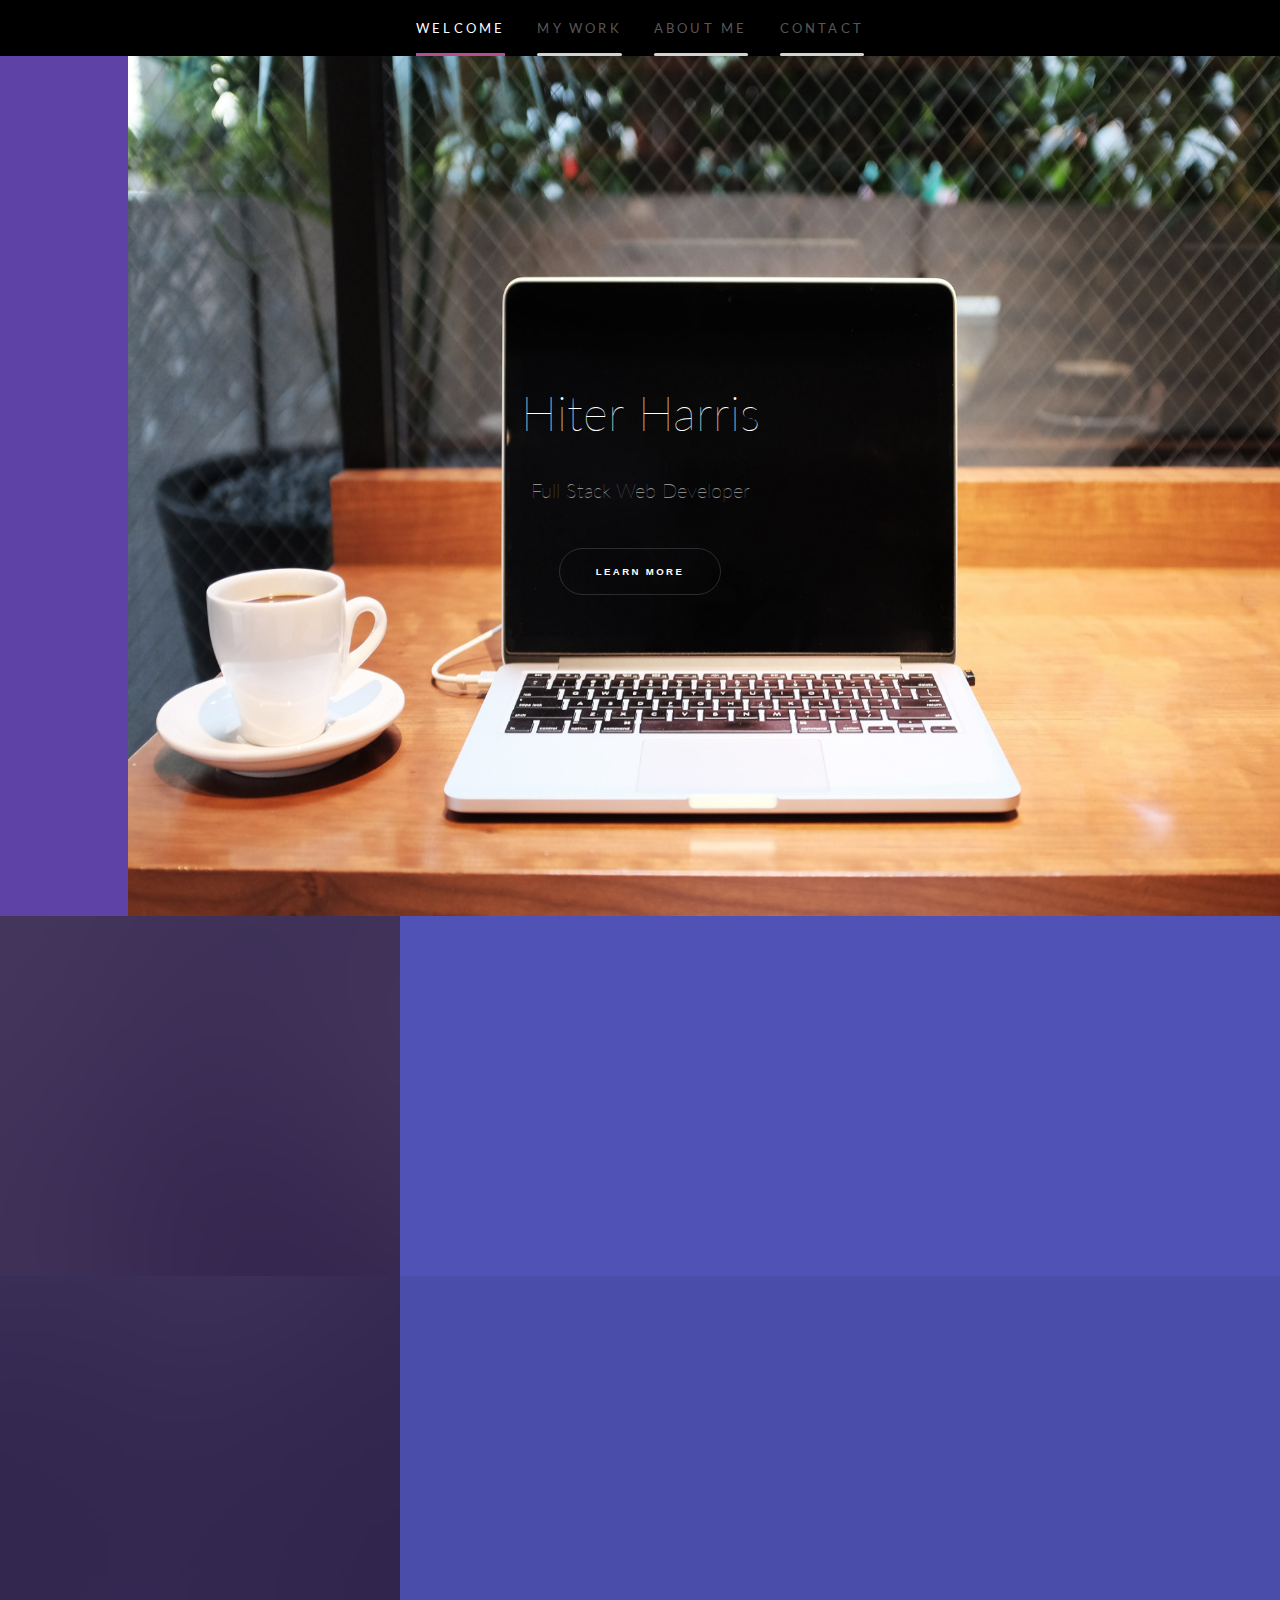
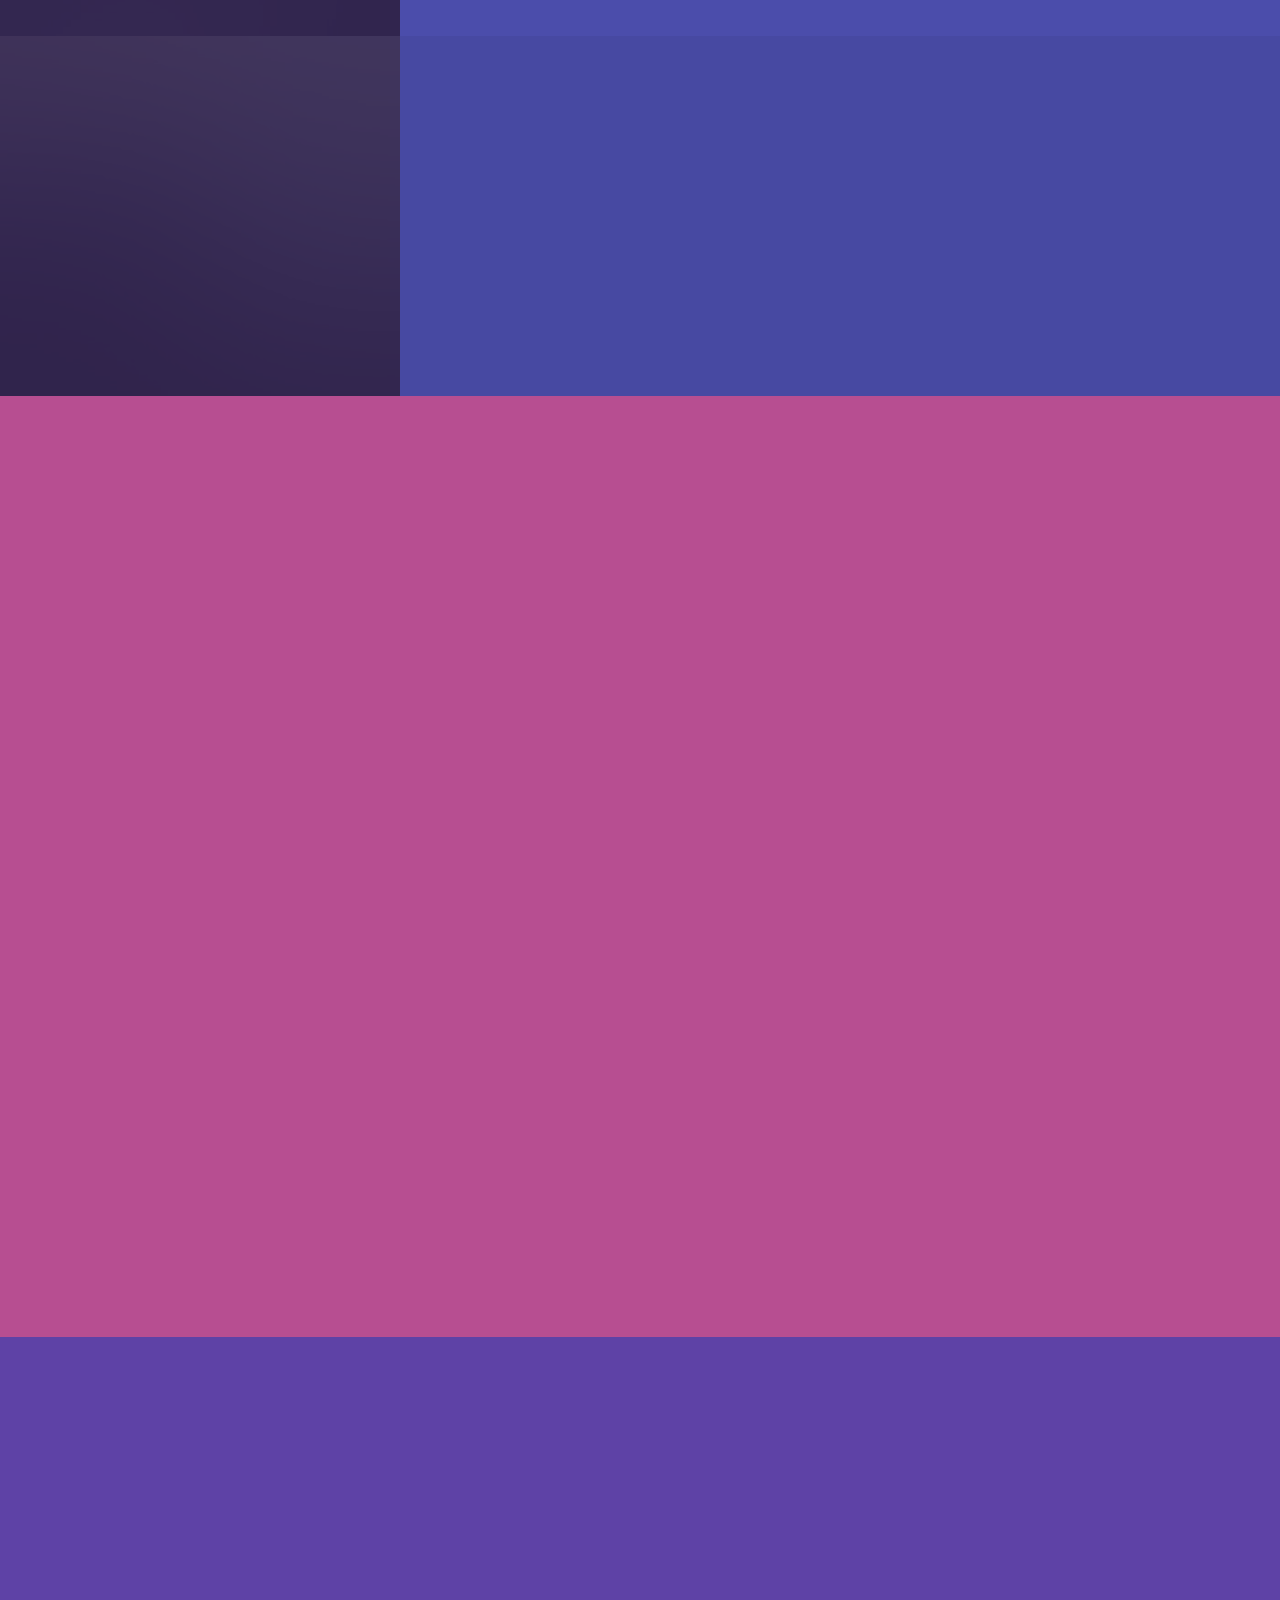
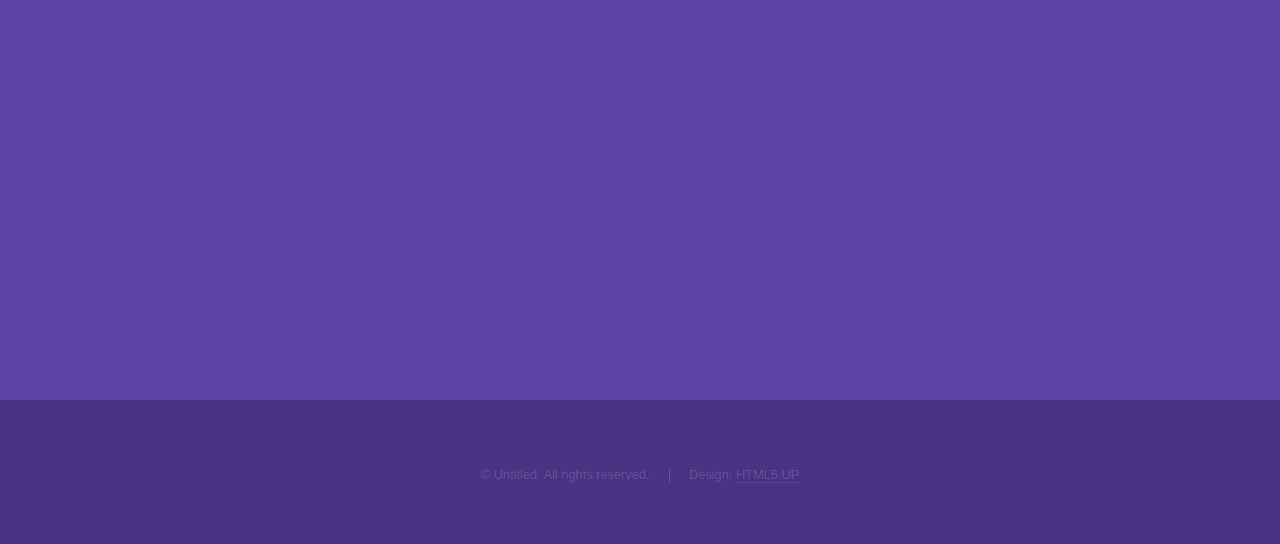
==== commit b6c1e80b: "completed hero and sidebar" ====
--- a/index.html
+++ b/index.html
@@ -15,9 +15,9 @@
 					<nav>
 						<ul>
 							<li><a href="#intro">Welcome</a></li>
-							<li><a href="#one">Who we are</a></li>
-							<li><a href="#two">What we do</a></li>
-							<li><a href="#three">Get in touch</a></li>
+							<li><a href="#one">My Work</a></li>
+							<li><a href="#two">About Me</a></li>
+							<li><a href="#three">Contact</a></li>
 						</ul>
 					</nav>
 				</div>
--- a/assets/css/main.css
+++ b/assets/css/main.css
@@ -1,5 +1,7 @@
 @charset "UTF-8";
 @import 'fontawesome-all.min.css';
+@import url("https://fonts.googleapis.com/css2?family=Lato:wght@300&display=swap");
+@import url("https://fonts.googleapis.com/css2?family=Lato:wght@100;300;400&display=swap");
 html, body, div, span, applet, object,
 iframe, h1, h2, h3, h4, h5, h6, p, blockquote,
 pre, a, abbr, acronym, address, big, cite,
@@ -88,7 +90,7 @@
 }
 
 body {
-  background: #312450;
+  background: white;
 }
 body.is-preload *, body.is-preload *:before, body.is-preload *:after {
   -moz-animation: none !important;
@@ -3036,15 +3038,12 @@
   transition-delay: 4.25s;
 }
 #sidebar nav a {
-  -moz-transition: color 0.2s ease;
-  -webkit-transition: color 0.2s ease;
-  -ms-transition: color 0.2s ease;
-  transition: color 0.2s ease;
+  font-family: "Lato";
   border: 0;
   color: rgba(255, 255, 255, 0.35);
   display: block;
-  font-size: 0.6em;
-  font-weight: bold;
+  font-size: 0.8em;
+  font-weight: light;
   letter-spacing: 0.25em;
   line-height: 1.75;
   outline: 0;
@@ -3063,17 +3062,10 @@
   width: 100%;
 }
 #sidebar nav a:before {
-  background: #3c2c62;
+  background-color: lightgray;
 }
 #sidebar nav a:after {
-  background-image: -moz-linear-gradient(to right, #5e42a6, #b74e91);
-  background-image: -webkit-linear-gradient(to right, #5e42a6, #b74e91);
-  background-image: -ms-linear-gradient(to right, #5e42a6, #b74e91);
-  background-image: linear-gradient(to right, #5e42a6, #b74e91);
-  -moz-transition: max-width 0.2s ease;
-  -webkit-transition: max-width 0.2s ease;
-  -ms-transition: max-width 0.2s ease;
-  transition: max-width 0.2s ease;
+  background-color: lightgray;
   max-width: 0;
 }
 #sidebar nav a:hover {
@@ -3162,8 +3154,15 @@
   background-repeat: no-repeat;
   background-size: 90% 105%;
 }
+#intro h1 {
+  font-size: 3em;
+  font-family: "Lato";
+  font-weight: 100;
+}
 #intro p {
   font-size: 1.25em;
+  font-family: "Lato";
+  font-weight: 100;
 }
 @media screen and (max-width: 980px) {
   #intro p br {
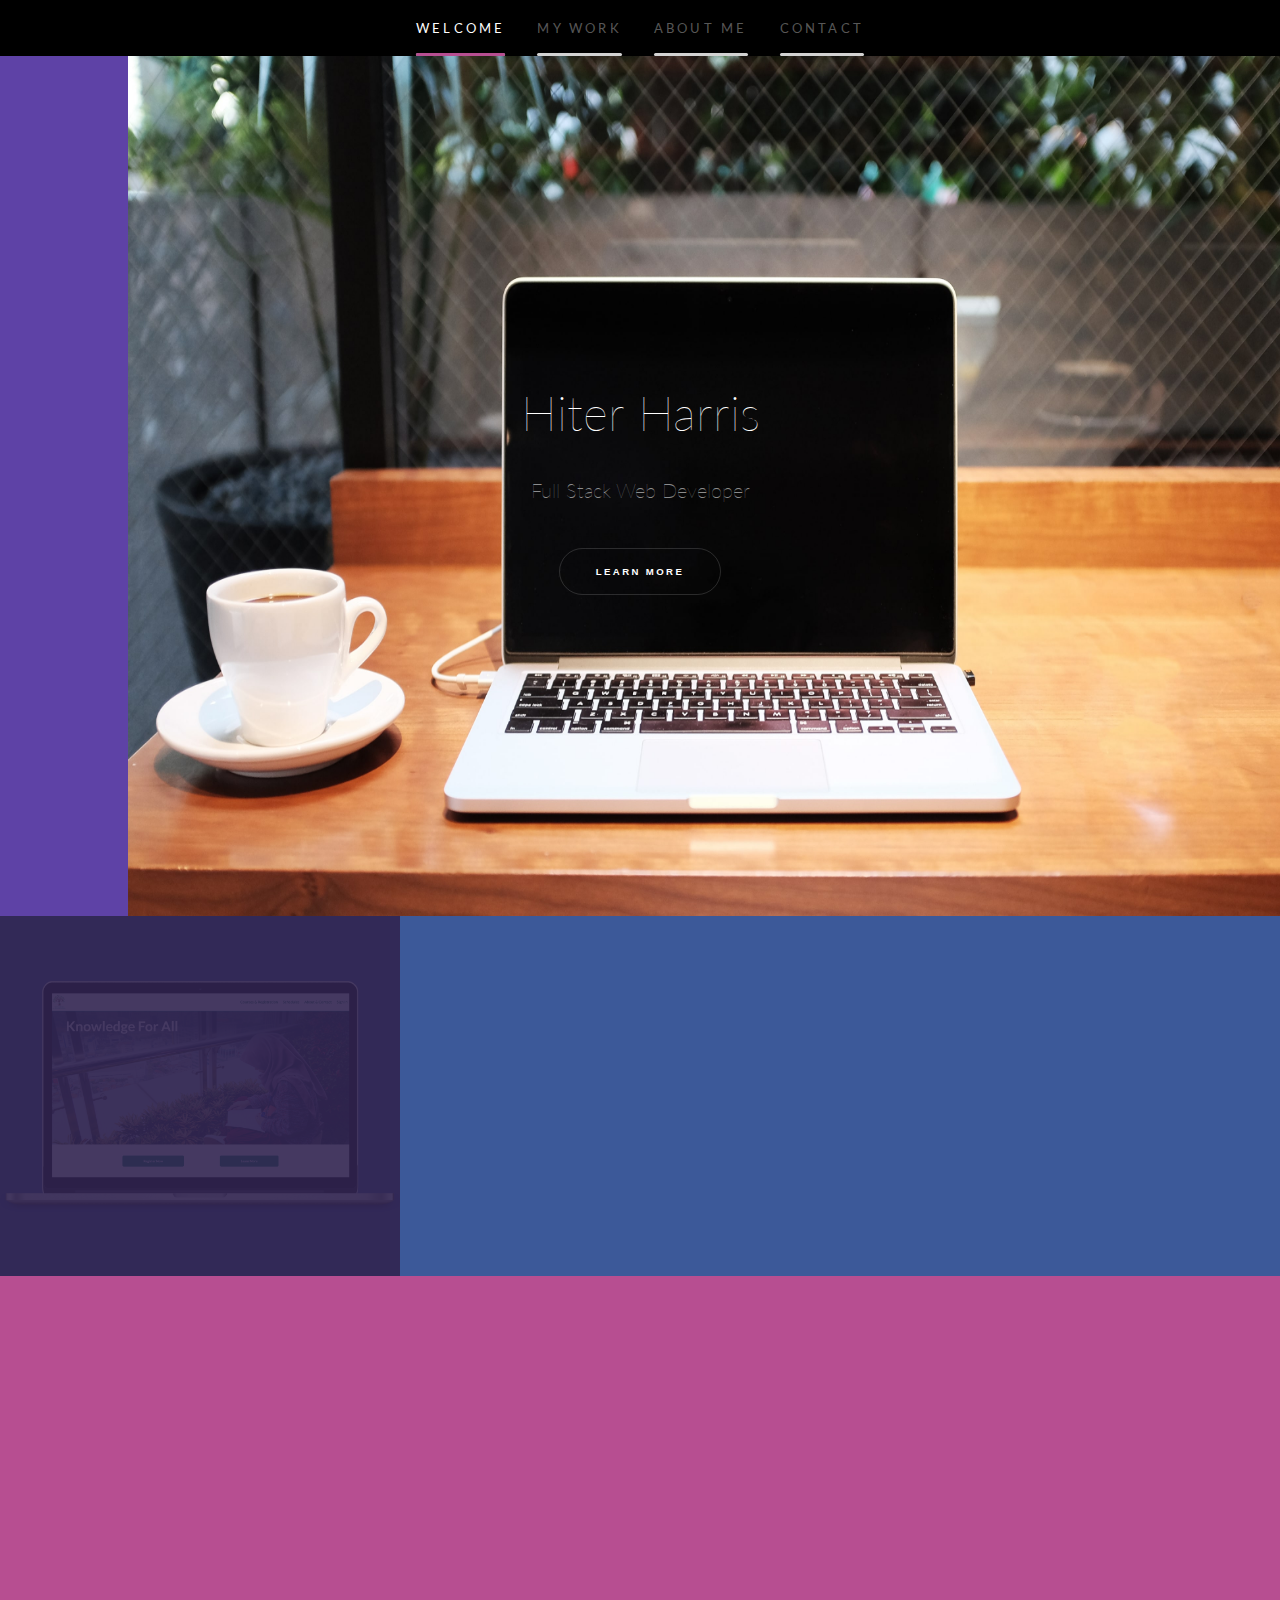
==== commit bed149f3: "added first project" ====
--- a/index.html
+++ b/index.html
@@ -40,19 +40,20 @@
 				<!-- One -->
 					<section id="one" class="wrapper style2 spotlights">
 						<section>
-							<a href="#" class="image"><img src="images/pic01.jpg" alt="" data-position="center center" /></a>
+							<a href="https://garden-of-knowledge-labs22.netlify.app/" target="_blank" class="image"><img src="images/garden.png" alt="" data-position="center center" /></a>
 							<div class="content">
 								<div class="inner">
-									<h2>Sed ipsum dolor</h2>
-									<p>Phasellus convallis elit id ullamcorper pulvinar. Duis aliquam turpis mauris, eu ultricies erat malesuada quis. Aliquam dapibus.</p>
+									<h2>Garden of Knowledge</h2>
+									<p>Learning Management System for International Schools</p>
 									<ul class="actions">
-										<li><a href="generic.html" class="button">Learn more</a></li>
+										<li><a href="https://www.notion.so/Garden-Of-Knowledge-61b6d7efced944dca6dad532add73587" target="_blank"class="button">Case Study</a></li>
+										<li><a href="https://github.com/Labs22-GardenOfKnowledge" target="_blank"class="button">GitHub</a></li>
 									</ul>
 								</div>
 							</div>
 						</section>
-						<section>
-							<a href="#" class="image"><img src="images/pic02.jpg" alt="" data-position="top center" /></a>
+						<!-- <section>
+							<a href="#" class="image image2"><img src="images/garden.png" alt="" data-position="top center" /></a>
 							<div class="content">
 								<div class="inner">
 									<h2>Feugiat consequat</h2>
@@ -62,8 +63,8 @@
 									</ul>
 								</div>
 							</div>
-						</section>
-						<section>
+						</section> -->
+						<!-- <section>
 							<a href="#" class="image"><img src="images/pic03.jpg" alt="" data-position="25% 25%" /></a>
 							<div class="content">
 								<div class="inner">
@@ -74,7 +75,7 @@
 									</ul>
 								</div>
 							</div>
-						</section>
+						</section> -->
 					</section>
 
 				<!-- Two -->
--- a/assets/css/main.css
+++ b/assets/css/main.css
@@ -2444,7 +2444,8 @@
 }
 .spotlights > section > .image {
   background-position: center center;
-  background-size: cover;
+  background-size: contain;
+  background-repeat: no-repeat;
   border-radius: 0;
   display: block;
   position: relative;
@@ -2468,6 +2469,9 @@
   position: absolute;
   top: 0;
   width: 100%;
+}
+.spotlights > section .image2 {
+  margin-top: 5%;
 }
 .spotlights > section > .content {
   padding: 4em 5em 2em 5em;
@@ -2496,6 +2500,9 @@
   -ms-transition: opacity 1s ease, -ms-transform 1s ease;
   transition: opacity 1s ease, transform 1s ease;
   opacity: 1;
+}
+.spotlights > section:nth-child(1) {
+  background-color: #3C5999;
 }
 .spotlights > section:nth-child(2) {
   background-color: rgba(0, 0, 0, 0.05);
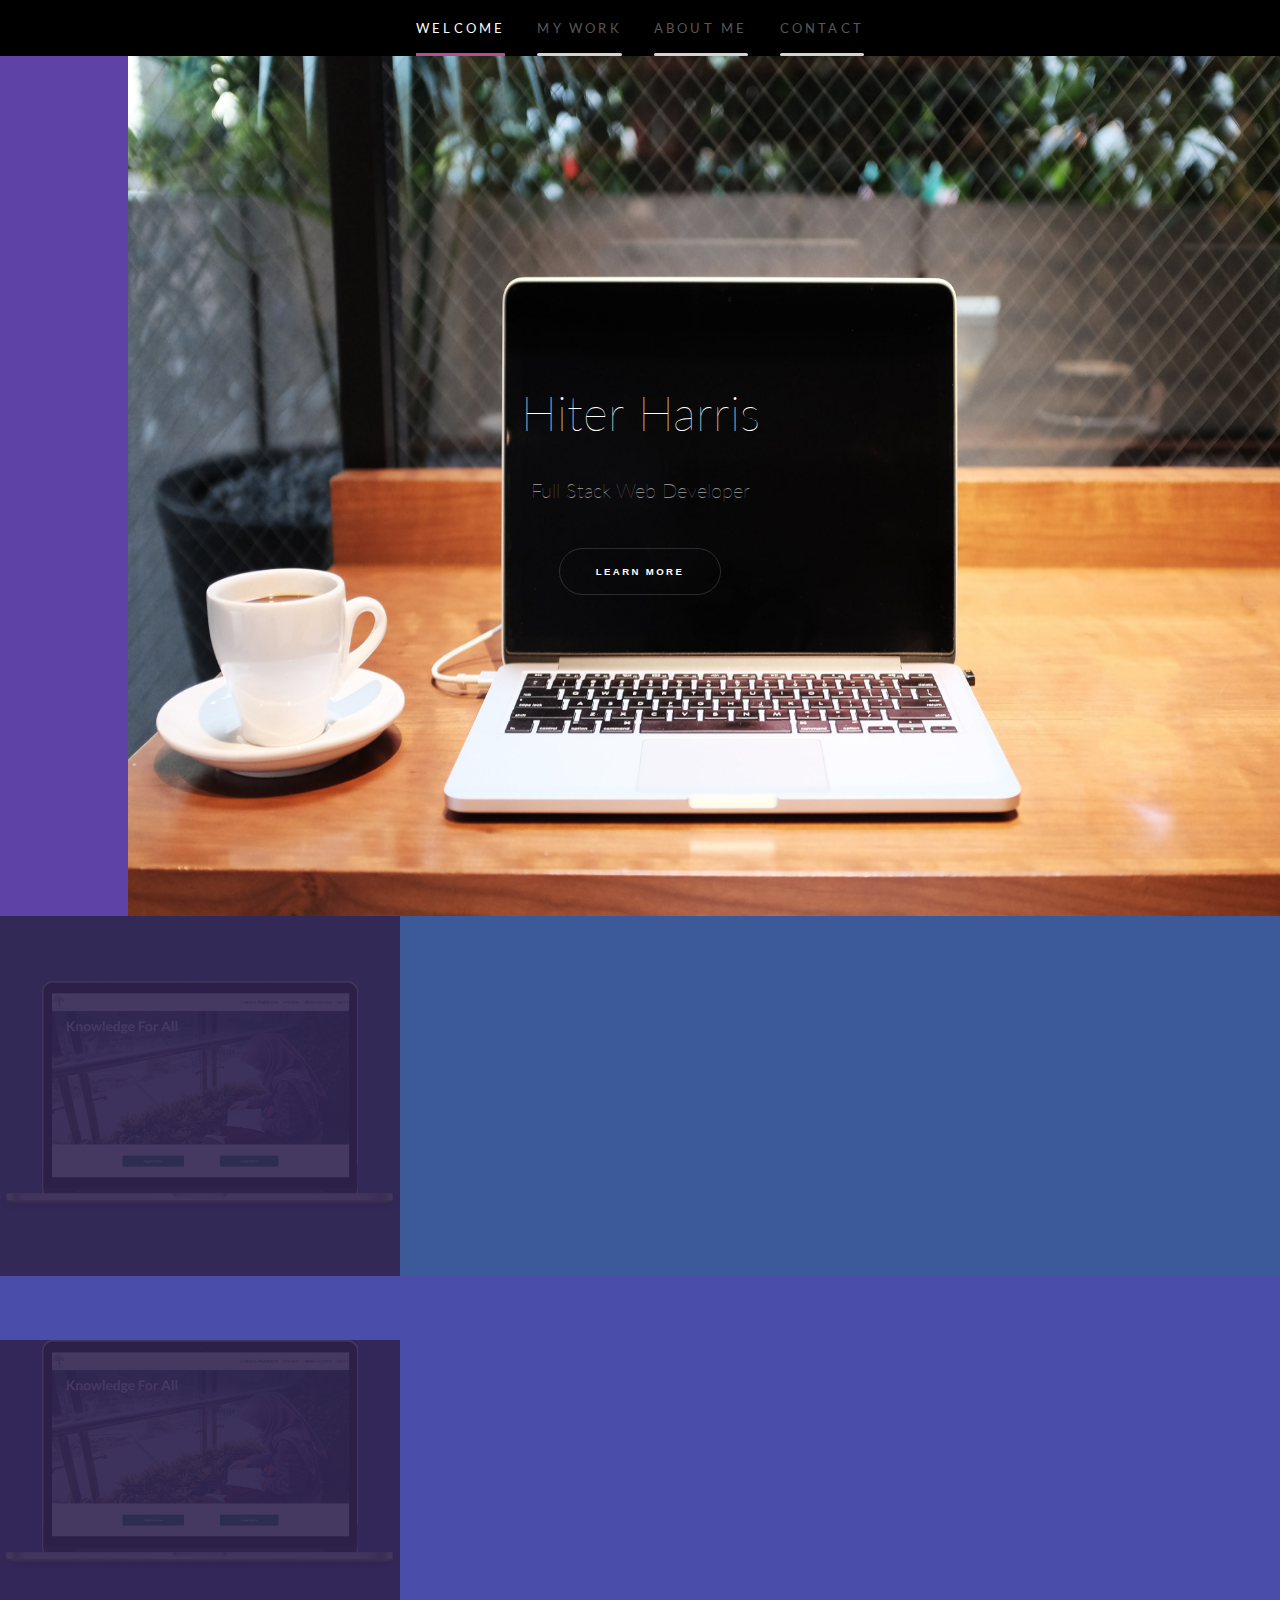
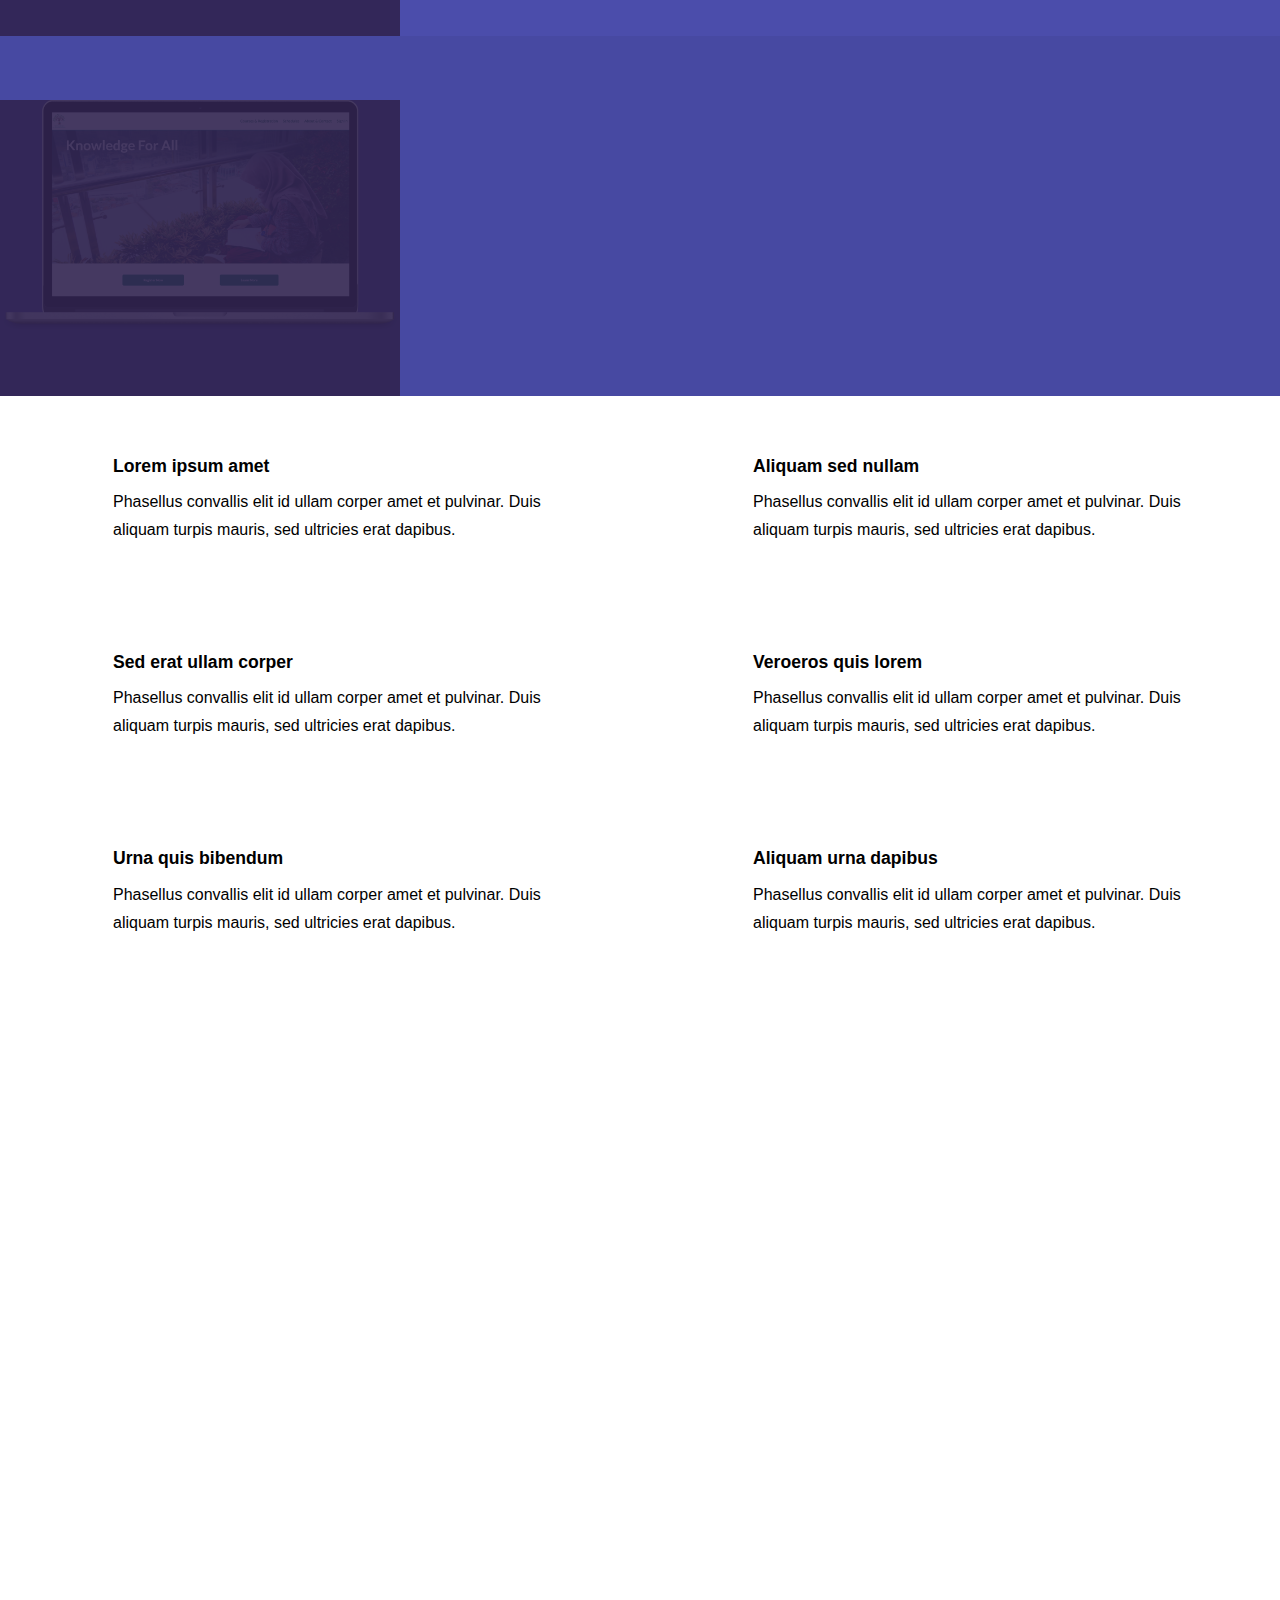
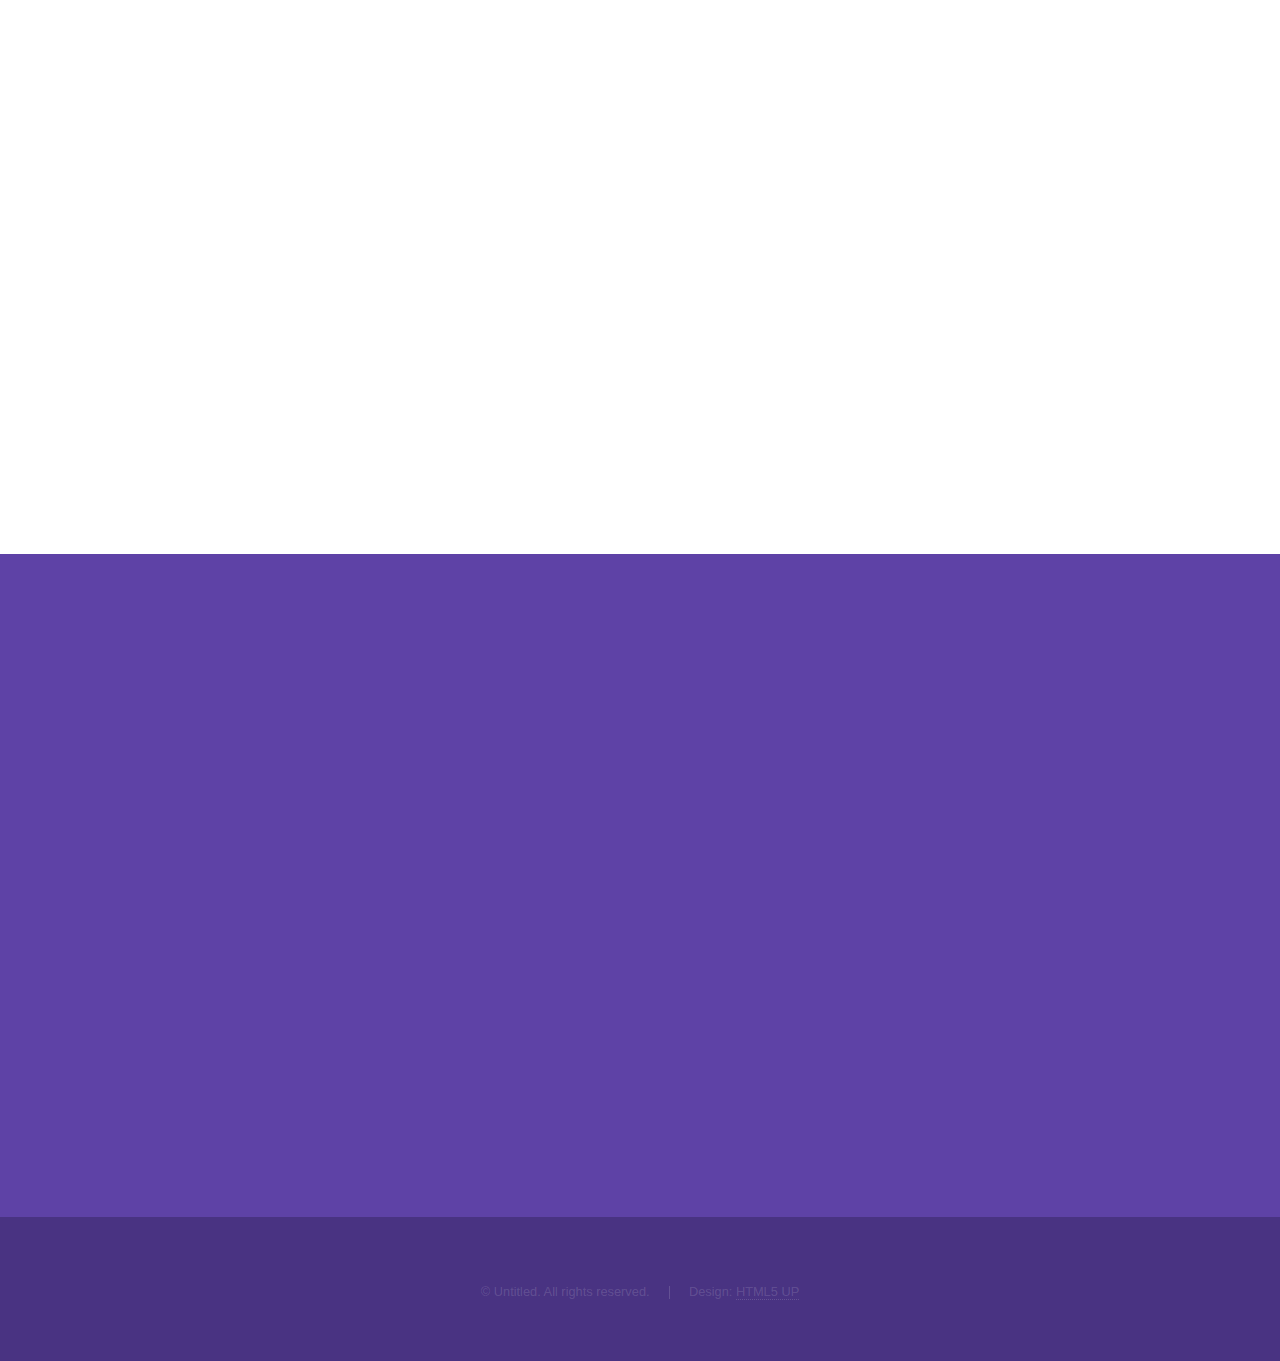
==== commit 05aa78b8: "about me" ====
--- a/index.html
+++ b/index.html
@@ -52,7 +52,7 @@
 								</div>
 							</div>
 						</section>
-						<!-- <section>
+						<section>
 							<a href="#" class="image image2"><img src="images/garden.png" alt="" data-position="top center" /></a>
 							<div class="content">
 								<div class="inner">
@@ -63,26 +63,24 @@
 									</ul>
 								</div>
 							</div>
-						</section> -->
-						<!-- <section>
-							<a href="#" class="image"><img src="images/pic03.jpg" alt="" data-position="25% 25%" /></a>
+						</section>
+						<section>
+							<a href="#" class="image image2"><img src="images/garden.png" alt="" data-position="top center" /></a>
 							<div class="content">
 								<div class="inner">
-									<h2>Ultricies aliquam</h2>
+									<h2>Feugiat consequat</h2>
 									<p>Phasellus convallis elit id ullamcorper pulvinar. Duis aliquam turpis mauris, eu ultricies erat malesuada quis. Aliquam dapibus.</p>
 									<ul class="actions">
 										<li><a href="generic.html" class="button">Learn more</a></li>
 									</ul>
 								</div>
 							</div>
-						</section> -->
+						</section>
+
 					</section>
 
 				<!-- Two -->
 					<section id="two" class="wrapper style3 fade-up">
-						<div class="inner">
-							<h2>What we do</h2>
-							<p>Phasellus convallis elit id ullamcorper pulvinar. Duis aliquam turpis mauris, eu ultricies erat malesuada quis. Aliquam dapibus, lacus eget hendrerit bibendum, urna est aliquam sem, sit amet imperdiet est velit quis lorem.</p>
 							<div class="features">
 								<section>
 									<span class="icon solid major fa-code"></span>
@@ -115,14 +113,48 @@
 									<p>Phasellus convallis elit id ullam corper amet et pulvinar. Duis aliquam turpis mauris, sed ultricies erat dapibus.</p>
 								</section>
 							</div>
-							<ul class="actions">
-								<li><a href="generic.html" class="button">Learn more</a></li>
-							</ul>
+
+							<div class="inner">
+								<div>
+									<h2>About Me</h2>
+									<p>I’m a full stack web developer working with React on the front end and Node on the back end.  I also have worked with several relational databases such as Postgres, SQLite, and MongoDB and used these skills to build full stack web applications as a developer at Levvel.io and Lambda School. I moved to Charlotte to work as a front end engineer at Levvel, an IT consulting company in town, working with React and GraphQL. While at Levvel, I analyzed large code bases, wrote clean, efficient code, and worked with multiple team members in an Agile environment. I also learned new technologies on the fly and was able to apply them to the project under a time crunch.</p>
+									<p>At Levvel, I worked on projects with large code bases, multiple team members, and skills I was both familiar and unfamiliar with, I analyzed large code bases and wrote clean, efficient code following best practices that were consistent with the project as a whole. I had detailed code reviews where I learned how to improve my code to be more efficient. One challenge I enjoyed while working at Levvel was learning new skills and applying them on the job. One project I worked on used GraphQL to access data from our API, a technology I had never used. I was able to use different resources at my disposal to learn how to use it and apply it to my project. I then used my new skills to write queries and mutations to access and update our database and apply it to the application.</p>
+									<p>I'm currently working with both front end and back end technologies building APIs, databases, and full scale front end applications to access back end servers and persist data. One project I recently worked on was a student management system for an English language school in Bahrain.  Skills used include: React, Redux, React-Hook-Form, Node.js, Express, Postgres</p>
+									<div class="info">
+										<div class="skills">
+											<h2>Development Skills</h2>
+											<p>React</p>
+											<p>Node</p>
+											<p>Express</p>
+											<p>Postgres</p>
+											<p>MongoDB</p>
+											<p>React Native</p>
+											<p>HTML</p>
+											<p>CSS</p>
+											<p>SASS</p>
+											<p>Git</p>
+										</div>
+										<div class="interests">
+											<h2>Design Skills</h2>
+											<p>Sketch</p>
+											<p>Photoshop</p>
+											<p>Invision</p>
+											<p>Responsive Web Design</p>
+											<p>Design Research</p>
+											<p>Sketching</p>
+											<p>Wireframing</p>
+											<p>Mockups</p>
+											<p>Prototyping</p>
+										</div>
+									</div>
+								</div>
+							</div>
+						</div>
 						</div>
 					</section>
 
 				<!-- Three -->
-					<section id="three" class="wrapper style1 fade-up">
+					<section id="three" class="contact wrapper style1 fade-up">
 						<div class="inner">
 							<h2>Get in touch</h2>
 							<p>Phasellus convallis elit id ullamcorper pulvinar. Duis aliquam turpis mauris, eu ultricies erat malesuada quis. Aliquam dapibus, lacus eget hendrerit bibendum, urna est aliquam sem, sit amet imperdiet est velit quis lorem.</p>
--- a/assets/css/main.css
+++ b/assets/css/main.css
@@ -2651,7 +2651,10 @@
   background-color: #3e4094;
 }
 .wrapper.style3 {
-  background-color: #b74e91;
+  background-color: white;
+}
+.wrapper.style3 p, .wrapper.style3 h2, .wrapper.style3 h3 {
+  color: black;
 }
 .wrapper.style3-alt {
   background-color: #953d75;
@@ -3187,4 +3190,67 @@
   }
 }
 
+.about {
+  display: flex;
+}
+
+.info {
+  display: flex;
+  justify-content: space-around;
+}
+@media (max-width: 800px) {
+  .info {
+    width: 90%;
+    text-align: center;
+  }
+}
+.info p {
+  font-size: 20px;
+  font-weight: 300;
+  margin: 5%;
+}
+
+.skills-interests {
+  display: flex;
+  justify-content: space-around;
+}
+.skills-interests .lists {
+  display: flex;
+}
+
+.skills h2, .interests h2 {
+  font-weight: 300;
+  text-decoration: underline;
+}
+
+.links {
+  text-align: center;
+}
+@media (max-width: 800px) {
+  .links {
+    margin: 10%;
+  }
+}
+.links h2 {
+  font-weight: 300;
+  text-align: center;
+  text-decoration: underline;
+  margin-top: 10%;
+}
+.links a {
+  margin: 7%;
+  color: blue;
+}
+
+.contact .inner {
+  margin: auto;
+  padding-left: 10%;
+}
+
+@media (max-width: 800px) {
+  .hero {
+    background-size: contain;
+  }
+}
+
 /*# sourceMappingURL=main.css.map */
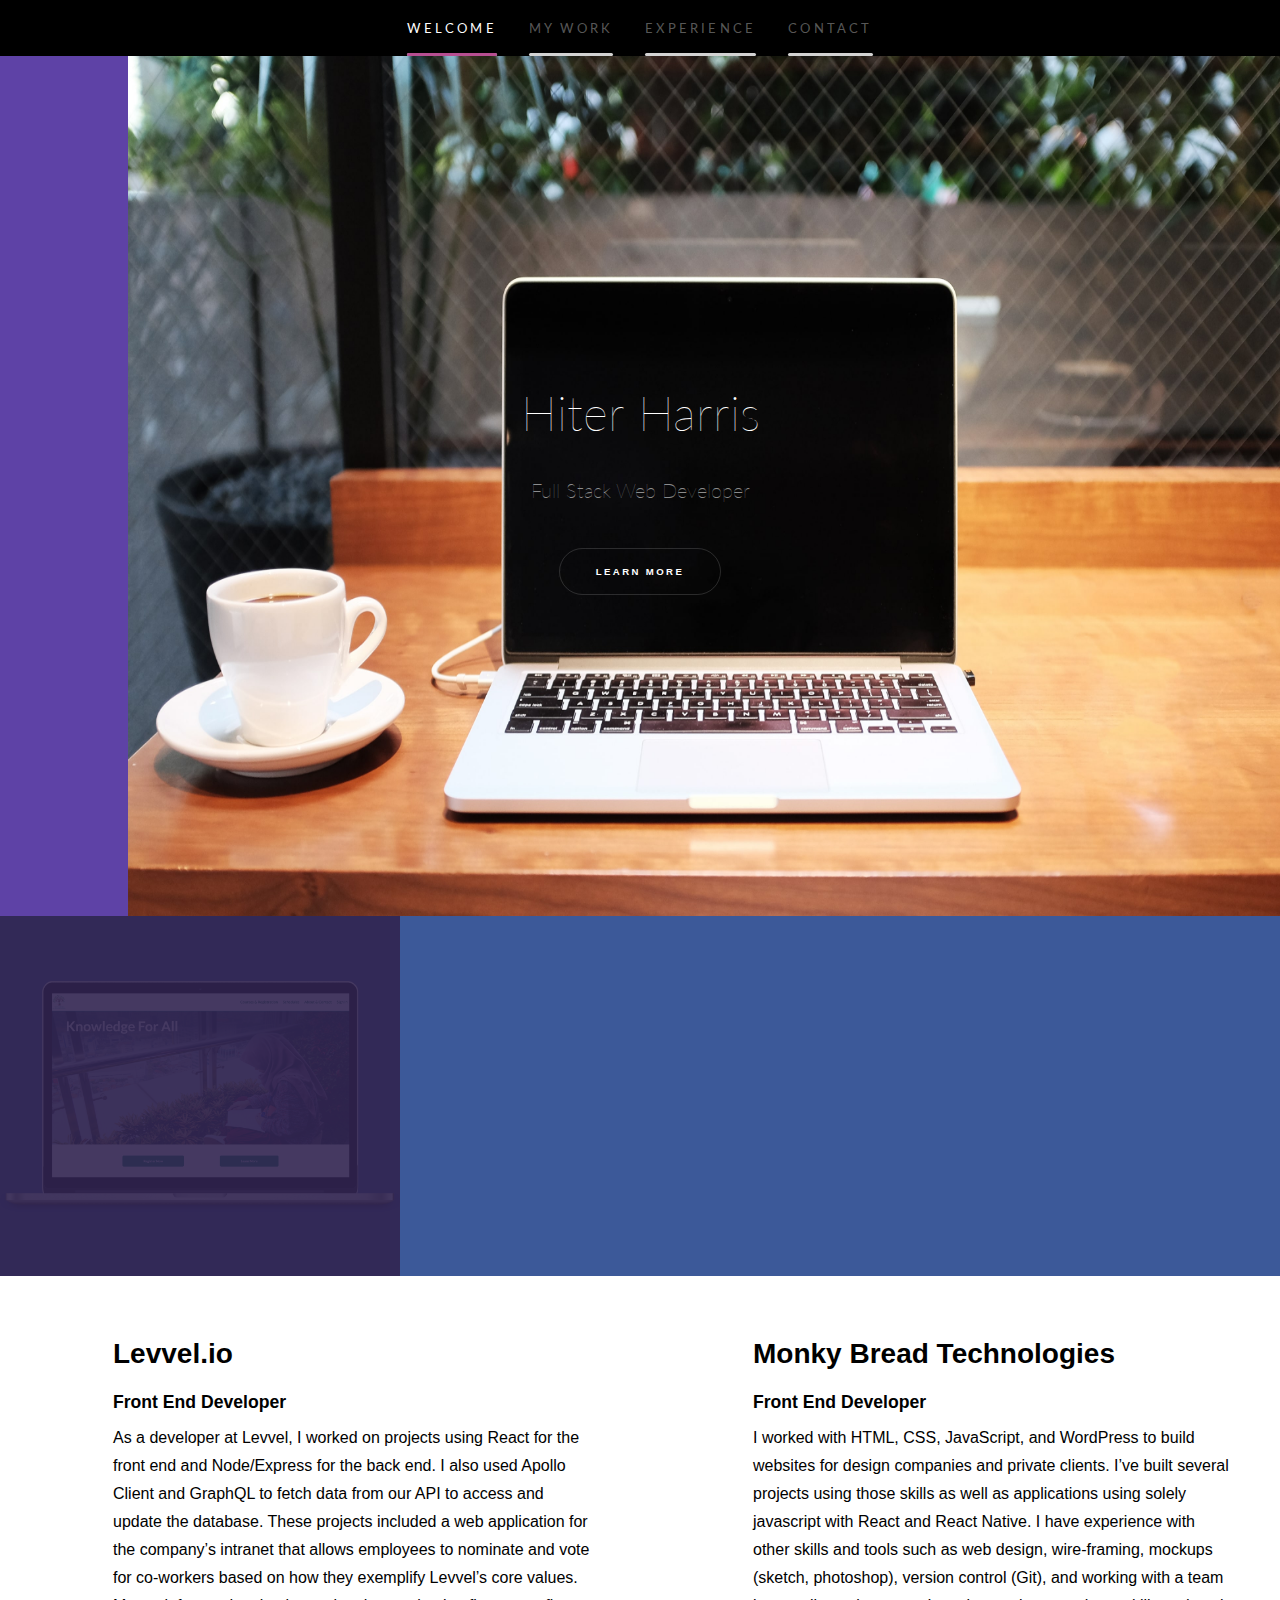
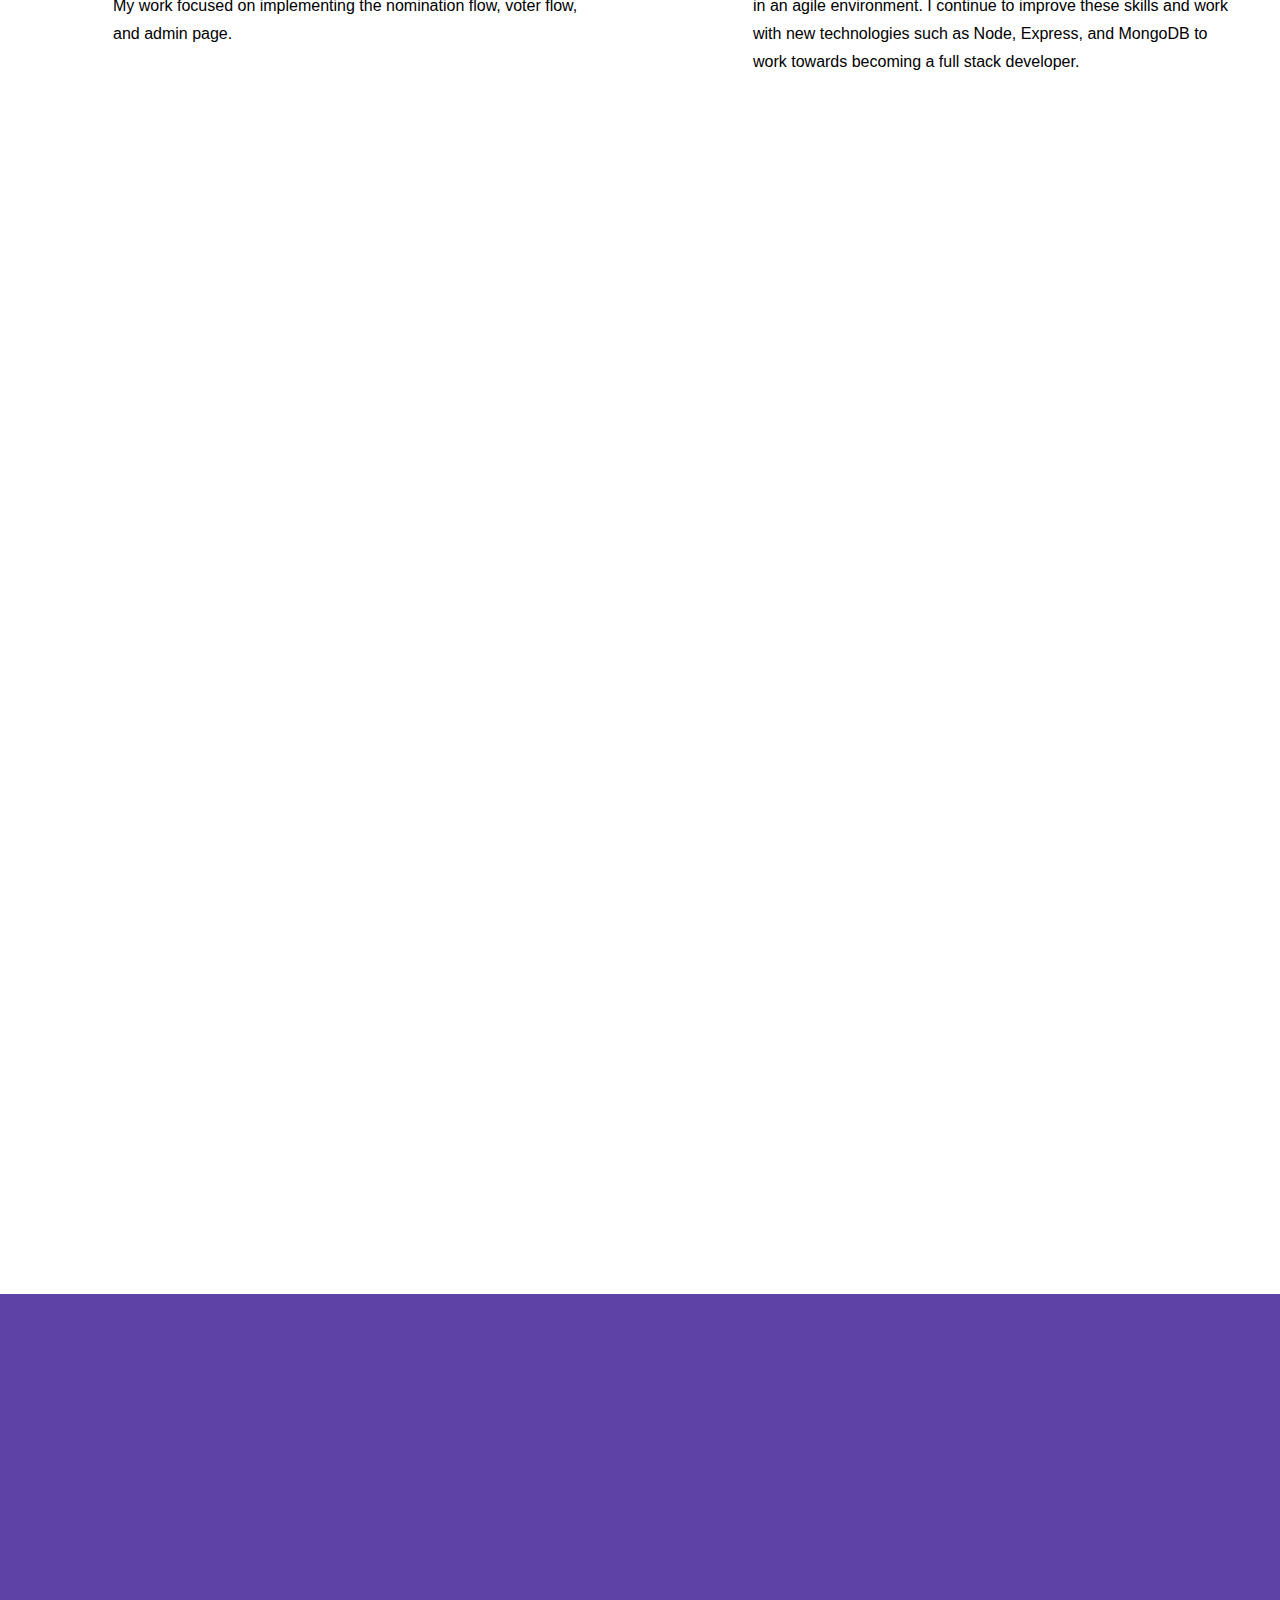
==== commit 59afd224: "update" ====
--- a/index.html
+++ b/index.html
@@ -16,7 +16,7 @@
 						<ul>
 							<li><a href="#intro">Welcome</a></li>
 							<li><a href="#one">My Work</a></li>
-							<li><a href="#two">About Me</a></li>
+							<li><a href="#two">Experience</a></li>
 							<li><a href="#three">Contact</a></li>
 						</ul>
 					</nav>
@@ -52,31 +52,6 @@
 								</div>
 							</div>
 						</section>
-						<section>
-							<a href="#" class="image image2"><img src="images/garden.png" alt="" data-position="top center" /></a>
-							<div class="content">
-								<div class="inner">
-									<h2>Feugiat consequat</h2>
-									<p>Phasellus convallis elit id ullamcorper pulvinar. Duis aliquam turpis mauris, eu ultricies erat malesuada quis. Aliquam dapibus.</p>
-									<ul class="actions">
-										<li><a href="generic.html" class="button">Learn more</a></li>
-									</ul>
-								</div>
-							</div>
-						</section>
-						<section>
-							<a href="#" class="image image2"><img src="images/garden.png" alt="" data-position="top center" /></a>
-							<div class="content">
-								<div class="inner">
-									<h2>Feugiat consequat</h2>
-									<p>Phasellus convallis elit id ullamcorper pulvinar. Duis aliquam turpis mauris, eu ultricies erat malesuada quis. Aliquam dapibus.</p>
-									<ul class="actions">
-										<li><a href="generic.html" class="button">Learn more</a></li>
-									</ul>
-								</div>
-							</div>
-						</section>
-
 					</section>
 
 				<!-- Two -->
@@ -84,33 +59,15 @@
 							<div class="features">
 								<section>
 									<span class="icon solid major fa-code"></span>
-									<h3>Lorem ipsum amet</h3>
-									<p>Phasellus convallis elit id ullam corper amet et pulvinar. Duis aliquam turpis mauris, sed ultricies erat dapibus.</p>
+									<h2>Levvel.io</h2>
+									<h3>Front End Developer</h3>
+									<p>As a developer at Levvel, I worked on projects using React for the front end and Node/Express for the back end. I also used Apollo Client and GraphQL to fetch data from our API to access and update the database. These projects included a web application for the company’s intranet that allows employees to nominate and vote for co-workers based on how they exemplify Levvel’s core values. My work focused on implementing the nomination flow, voter flow, and admin page.</p>
 								</section>
 								<section>
-									<span class="icon solid major fa-lock"></span>
-									<h3>Aliquam sed nullam</h3>
-									<p>Phasellus convallis elit id ullam corper amet et pulvinar. Duis aliquam turpis mauris, sed ultricies erat dapibus.</p>
-								</section>
-								<section>
-									<span class="icon solid major fa-cog"></span>
-									<h3>Sed erat ullam corper</h3>
-									<p>Phasellus convallis elit id ullam corper amet et pulvinar. Duis aliquam turpis mauris, sed ultricies erat dapibus.</p>
-								</section>
-								<section>
-									<span class="icon solid major fa-desktop"></span>
-									<h3>Veroeros quis lorem</h3>
-									<p>Phasellus convallis elit id ullam corper amet et pulvinar. Duis aliquam turpis mauris, sed ultricies erat dapibus.</p>
-								</section>
-								<section>
-									<span class="icon solid major fa-link"></span>
-									<h3>Urna quis bibendum</h3>
-									<p>Phasellus convallis elit id ullam corper amet et pulvinar. Duis aliquam turpis mauris, sed ultricies erat dapibus.</p>
-								</section>
-								<section>
-									<span class="icon major fa-gem"></span>
-									<h3>Aliquam urna dapibus</h3>
-									<p>Phasellus convallis elit id ullam corper amet et pulvinar. Duis aliquam turpis mauris, sed ultricies erat dapibus.</p>
+									<span class="icon solid major fa-code"></span>
+									<h2>Monky Bread Technologies</h2>
+									<h3>Front End Developer</h3>
+									<p>I worked with HTML, CSS, JavaScript, and WordPress to build websites for design companies and private clients. I’ve built several projects using those skills as well as applications using solely javascript with React and React Native. I have experience with other skills and tools such as web design, wire-framing, mockups (sketch, photoshop), version control (Git), and working with a team in an agile environment. I continue to improve these skills and work with new technologies such as Node, Express, and MongoDB to work towards becoming a full stack developer.</p>
 								</section>
 							</div>
 
@@ -157,7 +114,6 @@
 					<section id="three" class="contact wrapper style1 fade-up">
 						<div class="inner">
 							<h2>Get in touch</h2>
-							<p>Phasellus convallis elit id ullamcorper pulvinar. Duis aliquam turpis mauris, eu ultricies erat malesuada quis. Aliquam dapibus, lacus eget hendrerit bibendum, urna est aliquam sem, sit amet imperdiet est velit quis lorem.</p>
 							<div class="split style1">
 								<section>
 									<form method="post" action="#">
@@ -183,27 +139,22 @@
 								<section>
 									<ul class="contact">
 										<li>
-											<h3>Address</h3>
-											<span>12345 Somewhere Road #654<br />
-											Nashville, TN 00000-0000<br />
-											USA</span>
+											<h3>Charlotte, NC</h3>
 										</li>
 										<li>
 											<h3>Email</h3>
-											<a href="#">user@untitled.tld</a>
+											<a href="#">hiterharris@comcast.net</a>
 										</li>
 										<li>
 											<h3>Phone</h3>
-											<span>(000) 000-0000</span>
+											<span>(804) 239-5337</span>
 										</li>
 										<li>
 											<h3>Social</h3>
 											<ul class="icons">
-												<li><a href="#" class="icon brands fa-twitter"><span class="label">Twitter</span></a></li>
-												<li><a href="#" class="icon brands fa-facebook-f"><span class="label">Facebook</span></a></li>
-												<li><a href="#" class="icon brands fa-github"><span class="label">GitHub</span></a></li>
-												<li><a href="#" class="icon brands fa-instagram"><span class="label">Instagram</span></a></li>
-												<li><a href="#" class="icon brands fa-linkedin-in"><span class="label">LinkedIn</span></a></li>
+												<li><a href="https://github.com/hiterharris?tab=repositories" target="_blank">Resume</a></li>
+												<li><a href="https://github.com/hiterharris?tab=repositories" target="_blank" class="icon brands fa-github"><span class="label">GitHub</span></a></li>
+												<li><a href="https://www.linkedin.com/in/hiter-harris-iv/" target="_blank" class="icon brands fa-linkedin-in"><span class="label">LinkedIn</span></a></li>
 											</ul>
 										</li>
 									</ul>
@@ -218,7 +169,7 @@
 			<footer id="footer" class="wrapper style1-alt">
 				<div class="inner">
 					<ul class="menu">
-						<li>&copy; Untitled. All rights reserved.</li><li>Design: <a href="http://html5up.net">HTML5 UP</a></li>
+						<li></li>
 					</ul>
 				</div>
 			</footer>
